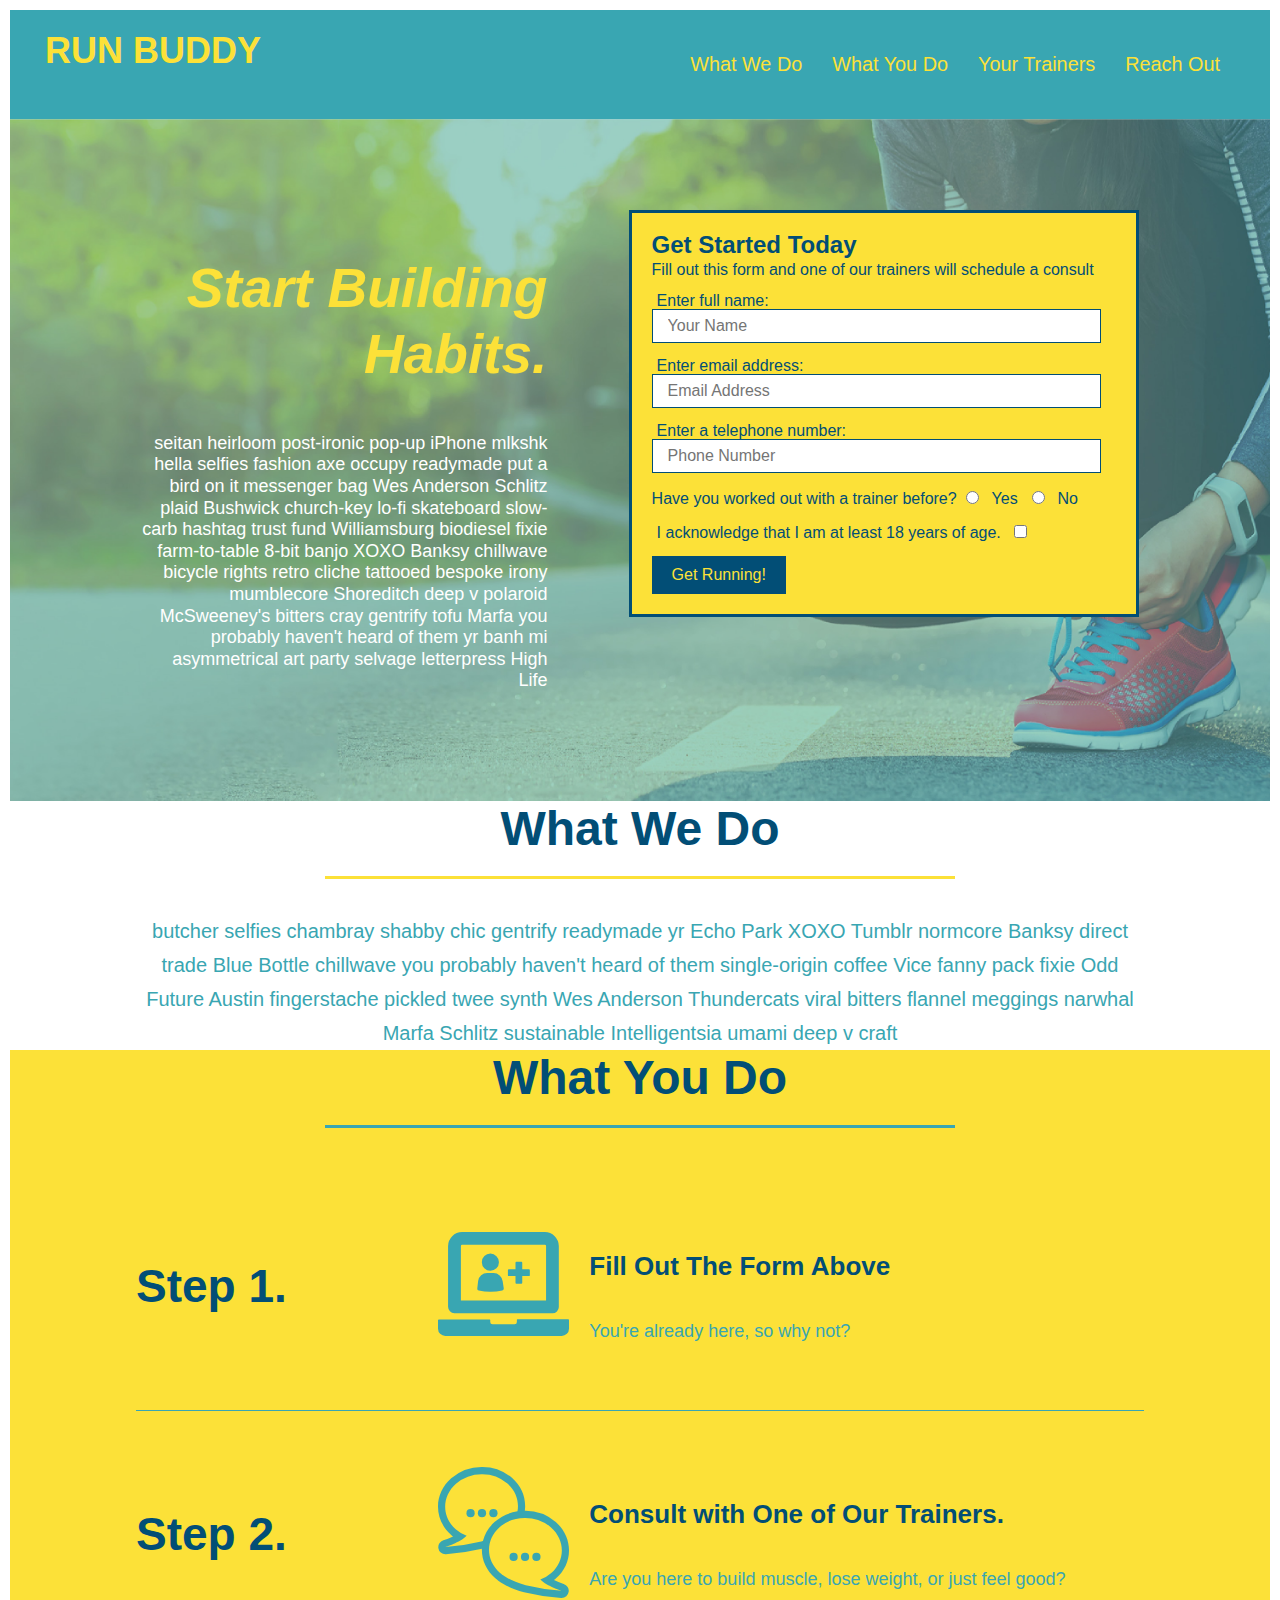
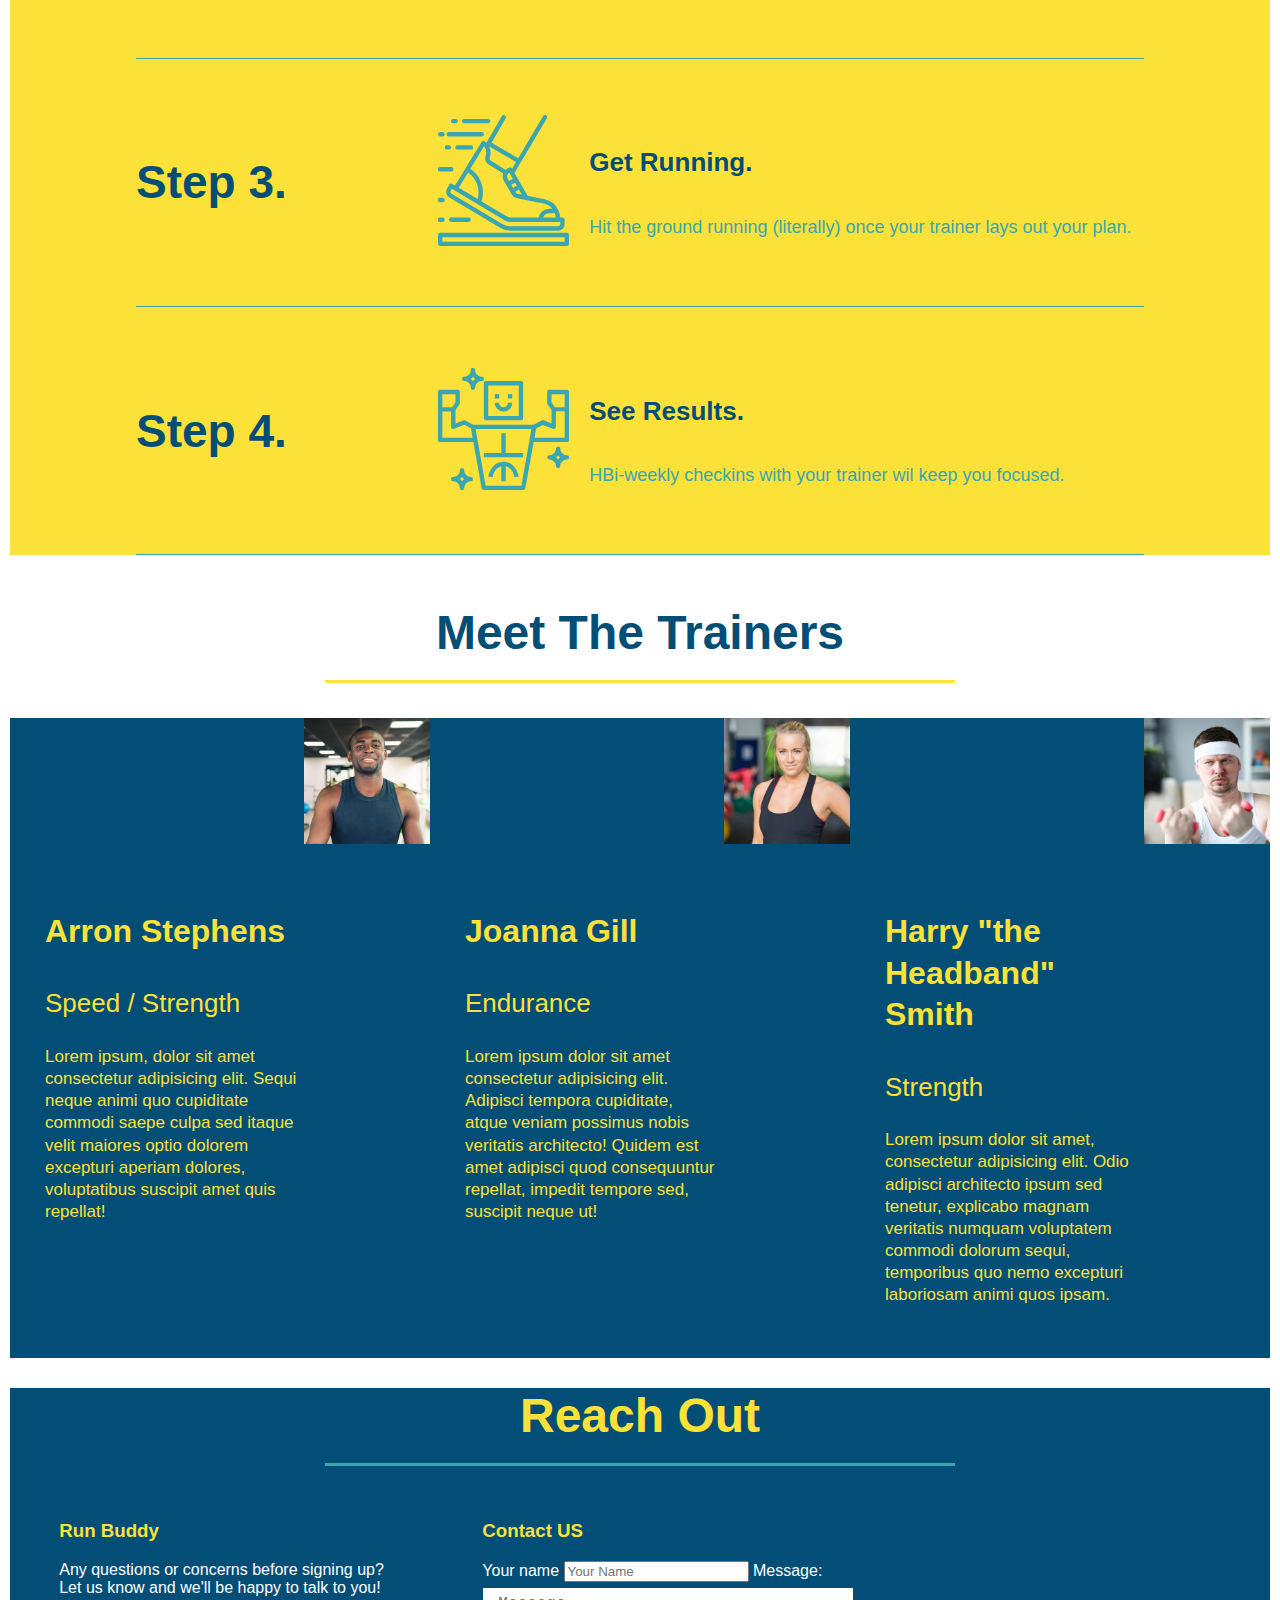
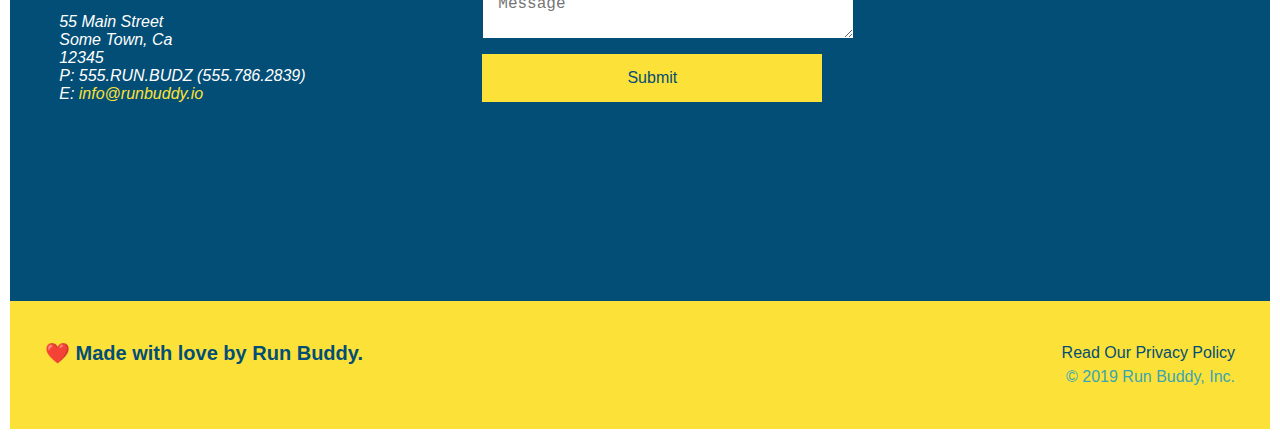
==== index.html @ f9b10f60 "added meida queries" ====
<!DOCTYPE html>
<html lang="en">
    <head>
        <meta charset="UTF-8" />
        <meta name="viewport" content="width=device-width, initial-scale=1.0" />
        <title>Run Buddy</title>
        <link rel="stylesheet" href="./assets/css/style.css">
    </head>
    <body>
        <!-- navigation -->
    <header>
        <h1>
            <a href="/">RUN BUDDY</a>
        </h1>
        <nav>
            <!-- Unordered list element-->
            <ul>
                <!-- List item element-->
            
                <li>
                    <a href="#what-we-do">What We Do</a>
                </li>
                <li>
                    <a href="#what-you-do">What You Do</a>
                </li>
                <li>
                    <a href="#your-trainers">Your Trainers</a>
                </li>
                <li>
                    <a href="#reach-out">Reach Out</a>
                </li>
            </ul>
        </nav>
    </header>

    <!--Start Hero Section-->

    <section class="hero">
        <div class="hero-cta">
            <h2>Start Building Habits.</h2>
            <p>
                seitan heirloom post-ironic pop-up iPhone mlkshk hella selfies fashion axe occupy readymade put a bird on it
                messenger bag Wes Anderson Schlitz plaid Bushwick church-key lo-fi skateboard slow-carb hashtag trust fund
                Williamsburg biodiesel fixie farm-to-table 8-bit banjo XOXO Banksy chillwave bicycle rights retro cliche
                tattooed bespoke irony mumblecore Shoreditch deep v polaroid McSweeney's bitters cray gentrify tofu Marfa you
                probably haven't heard of them yr banh mi asymmetrical art party selvage letterpress High Life
            </p>
        </div>
        <div class="hero-form">
            <h3> Get Started Today</h3>
            <p>Fill out this form and one of our trainers will schedule a consult</p>
            
            <!-- Add form element-->
            <form>
                <label for="name">Enter full name:</label>
                <input type="text" placeholder="Your Name" name="name" id="name" class="form-input">
                <label for="email">Enter email address:</label>
                <input type="email" placeholder="Email Address" name="email" id="email" class="form-input">
                <label for="phone">Enter a telephone number:</label>
                <input type="tel" placeholder="Phone Number" name="phone" id="phone" class="form-input">
                <p>
                    Have you worked out with a trainer before?
                    <input type="radio" name="trainer-confirm" id="trainer-yes" />
                    <label for="trainer-yes">Yes</label>
                    <input type="radio" name="trainer-confirm" id="trainer-no" />
                    <label for="trainer-no">No</label>
                </p>
                <p>
                    <label for="checkbox">
                        I acknowledge that I am at least 18 years of age.
                    </label>
                    <input type="checkbox" name="age-confirm" id="checkbox" />
                </p>
                <button type="submit">
                    Get Running!
                </button>
            </form>
        </div>
    </section>
    <!-- End Hero Section -->

    <!-- "what we do" section -->
    <section id="what-we-do" class="intro">
        <div class="flex-row">
        <h2 class="section-title primary-border">
            What We Do
        </h2>
        </div>
        <div class="flex-row">
            <p>butcher selfies chambray shabby chic gentrify readymade yr Echo Park XOXO Tumblr normcore Banksy direct trade Blue Bottle chillwave you probably haven't heard of them single-origin coffee Vice fanny pack fixie Odd Future Austin fingerstache pickled twee synth Wes Anderson Thundercats viral bitters flannel meggings narwhal Marfa Schlitz sustainable Intelligentsia umami deep v craft
          </p>
        </div>

    </section>

    <!-- "what you do" section -->
    <section id="what-you-do" class="steps">

        <div class="flex-row">
            <h2 class="section-title secondary-border">What You Do</h2>
        </div>

        <div class="step">
            <h3>Step 1.</h3>
            <div class="step-info">
              <div class="step-img">
                <img src="./assets/images/step-1.svg" alt="" />
              </div>
              <div class="step-text">
                <h4>Fill Out The Form Above</h4>
                <p>You're already here, so why not?</p>
              </div>
            </div>
          </div>

          <div class="step">
            <h3>Step 2.</h3>
            <div class="step-info">
              <div class="step-img">
                <img src="./assets/images/step-2.svg" alt="" />
              </div>
              <div class="step-text">
                <h4>Consult with One of Our Trainers.</h4>
                <p>Are you here to build muscle, lose weight, or just feel good?</p>
              </div>
            </div>
          </div>

          <div class="step">
            <h3>Step 3.</h3>
            <div class="step-info">
              <div class="step-img">
                <img src="./assets/images/step-3.svg" alt="" />
              </div>
              <div class="step-text">
                <h4>Get Running.</h4>
                <p>Hit the ground running (literally) once your trainer lays out your plan.</p>
              </div>
            </div>
          </div>

          <div class="step">
            <h3>Step 4.</h3>
            <div class="step-info">
              <div class="step-img">
                <img src="./assets/images/step-4.svg" alt="" />
              </div>
              <div class="step-text">
                <h4>See Results.</h4>
                <p>HBi-weekly checkins with your trainer wil keep you focused.</p>
              </div>
            </div>
          </div>

    </section>

    <!-- "meet the trainers" section -->
    <section id="your-trainers">
        <div class="flex-row">
            <h2 class="section-title primary-border">Meet The Trainers</h2>
        </div>

        <div class="trainers">

            <article class="trainer">
                <img src="./assets/images/trainer-1.jpg" alt="Arron Stephens in his workout clothes, ready to pump iron" />
                <div class="trainer-bio">
                 <h3 class="trainer-name">Arron Stephens</h3>
                  <h4 class="trainer-role">Speed / Strength</h4>
                  <p>
                    Lorem ipsum, dolor sit amet consectetur adipisicing elit. Sequi neque animi quo cupiditate commodi saepe culpa sed
                    itaque velit maiores optio dolorem excepturi aperiam dolores, voluptatibus suscipit amet quis repellat!
                  </p>
                </div>

            </article>
              <article class="trainer">
                <img src="assets/images/trainer-2.jpg" alt="Joanna Gill cooling off after a workout" />
                  <div class="trainer-bio">
                      <h3 class="trainer-name">Joanna Gill</h3>
                      <h4 class="trainer-role">Endurance</h4>
                      <p>Lorem ipsum dolor sit amet consectetur adipisicing elit. Adipisci tempora cupiditate, atque veniam possimus nobis veritatis architecto! Quidem est amet adipisci quod consequuntur repellat, impedit tempore sed, suscipit neque ut!</p>
                  </div>

              </article>    
              <article class="trainer">
                  <img src="./assets/images/trainer-3.jpg" alt="Harry Smith wearing a headband and lifting comically small pink weights" />
                <div class="trainer-bio">
                  <h3 class="trainer-name">Harry "the Headband" Smith</h3>
                  <h4 class="trainer-role">Strength</h4>
                  <p>Lorem ipsum dolor sit amet, consectetur adipisicing elit. Odio adipisci architecto ipsum sed tenetur, explicabo magnam veritatis numquam voluptatem commodi dolorum sequi, temporibus quo nemo excepturi laboriosam animi quos ipsam.</p>
                </div>
              </article>
        </div>
    </section>

    <!-- "reach out" section -->

    <section id="reach-out" class="contact">

    <div class="flex-row">
        <h2 class="section-title secondary-border">Reach Out</h2>
    </div>

    <!--Begin Contact Us Form-->
        <div class="contact-info">
            
            <div>
                <h3>Run Buddy</h3>
                <p>
                  Any questions or concerns before signing up?
                  <br />
                  Let us know and we'll be happy to talk to you!
                </p>
                <address>
                    55 Main Street <br/>
                    Some Town, Ca <br/>
                    12345<br />
                    P: 555.RUN.BUDZ (555.786.2839)<br/>
                    E: <a href="mailto:info@runbuddy.io">info@runbuddy.io</a>
                  </address>

              </div>

            <div class="contact-form">
                <h3>Contact US</h3>
                <form>
                    <label for="contact-name">Your name</label>
                    <input type="text" placeholder="Your Name" name="name" id="contact-name">

                    <label for="contact-message">Message:</label>
                    <textarea id="contact-message" placeholder="Message"></textarea>

                    <button type="submit">
                        Submit
                    </button>
                </form>
            </div>

            <iframe
              src="https://www.google.com/maps/embed?pb=!1m14!1m12!1m3!1d12182.30520634488!2d-74.0652613!3d40.2407219!2m3!1f0!2f0!3f0!3m2!1i1024!2i768!4f13.1!5e0!3m2!1sen!2sus!4v1561060983193!5m2!1sen!2sus"
              frameborder="0"
              style="border:0"
              allowfullscreen
            >
            </iframe>
            
          </div>
          
    </section>

    <!-- footer -->
    <footer>
        <h2>❤️ Made with love by Run Buddy.</h2>
            <div>
                <a href="./privacy-policy.html">Read Our Privacy Policy</a><br />
                &copy; 2019 Run Buddy, Inc.
            </div>
            
    </footer>

    </body>
</html>
---- assets/css/style.css ----
body {
    margin: 10px;
    padding: 0px;
    box-sizing: border-box;
    color: #39a6b2;
    font-family: Helvetica, Arial, sans-serif;
}
/* apply styles to <header> */
header {
  display: flex;
    padding: 20px 35px;
    background-color: #39a6b2;
    justify-content: space-between;
    flex-wrap: wrap;
}
header h1 {
    font-weight: bold;
    font-size: 36px;
    color: #fce138;
    margin: 0;
}
a {
    text-decoration: none;
    color: #fce138;
}
header nav {
    margin: 7px 0;
}

header nav ul {
  display: flex;
  flex-wrap: wrap;
  justify-content: space-between;
  align-items: center;
  list-style: none;
}
header nav ul li a {
    padding: 10px 15px;
    font-weight: lighter;
    font-size: 1.55vw;
}
header h1 {
    font-weight: bold;
    font-size: 36px;
    color: #fce138;
    margin: 0;
    display: inline;
}
footer {
    
    box-sizing: border-box;
    background: #fce138;
    width: 100%;
    padding: 40px 35px;
    display: flex;
    justify-content: space-between;
    flex-wrap: wrap;
}

footer h2 {
    color: #024e76;
    font-size: 20px;
    margin: 0;
}
footer div {
    padding: 0;
    margin: 0;
    line-height: 1.5;
    text-align: right;
}
footer a {
    color: #024e76;
}


/* hero style start */

.hero {
    background-image: url("../images/hero-bg.jpg");
    background-size: cover;
    background-position: center;
    padding: 50px;
    line-height: 1;
    display: flex;
    justify-content: center;
    flex-wrap: wrap;
    align-items: flex-start
}

.hero-form {
    background-color: #fce138;
    padding: 20px;
    width: 500px;
    color: #024e76;
}

.hero-form {
    border: solid 3px #024e76;
}

.hero-form {
    border: 3px solid #024e76;
    background-color: #fce138;
    padding: 20px;
    color: #024e76;
    width: 40%;
    margin: 3.5%;
}

.hero-form h3 {
    font-size: 24px;
    margin: 0;
}
.hero-form p {
    margin: 5px 0 15px 0;
}

.hero-cta {
  width: 35%;
  text-align: right;
  margin: 3.5%;
  color: #fff;
  font-size: 18px;
  line-height: 1.2;
}

.hero-cta h2 {
  font-style: italic;
  font-size: 55px;
  color: #fce138;
}

/* End Hero Sytling */


.form-input {
    border: 1px solid #024e76;
    display: block;
    padding: 7px 15px;
    font-size: 16px;
    color: #024e76;
    width: 90%;
    margin-bottom: 15px;
}
.hero-form label {
    margin: 0 5px;
}
.hero-form button {
    color: #fce138;
    background-color: #024e76;
    border: none;
    padding: 10px 20px;
    font-size: 16px;
}

/* What We Do Styling*/

.intro p {
    line-height: 1.7;
    color: #39a6b2;
    width: 80%;
    font-size: 20px;
    margin: 0 auto;
    text-align: center;
}

/* Steps Section Styling*/

.steps {
    background-color: #fce138;
}

.step {
  margin: 50px auto;
  padding-bottom: 50px;
  width: 80%;
  border-bottom: 1px solid #39a6b2;
  display: flex;
  flex-wrap: wrap;
  align-items: center;
  justify-content: space-between;
}

.step-info {
  display: flex;
  flex-wrap: wrap;
  align-items: center;
  flex: 2 70%;
}

.step h3 {
    color: #024e76;
    font-size: 46px;
    flex: 1 30%;
}

.step-img {
  flex: 1 12%;
  margin-right: 20px;
}
.step-img img {
  max-width: 100%;
}

.step-text {
  flex: 12;
}

.step-text h4 {
  font-size: 26px;
  line-height: 1.5;
  color: #024e76;
}

.step-text p {
    color: #39a6b2;
    font-size: 18px;
}

.section-title {
    font-size: 48px;
    color: #024e76;
    border-bottom: 3px solid;
    padding-bottom: 20px;
    text-align: center;
    margin: 0 auto 35px auto;
    width: 50%;
}


.primary-border {
    border-color: #fce138;
}

.secondary-border {
    border-color: #39a6b2;
}


/* Meet The Trainer Section*/

.trainers {
  width: 100%;
  margin: 10 auto;
  display: flex;
  flex-wrap: wrap;
  justify-content: space-around;
}

  .trainer {
    margin: 20px;
    background: #024e76;
    color: #fce138;
    flex: 1;
  }

  .trainer img {
    width: 100%;
  }
  
  .trainer-bio {
    padding: 25px;
    line-height: 1.3;
  }
  
  .text-left {
    text-align: left;
  }
  
  .text-right {
    text-align: right;
  }

  .trainer-bio h3 {
    font-size: 28px;
  }
  
  .trainer-bio h4 {
    font-weight: lighter;
    font-size: 22px;
    margin-bottom: 15px;
  }
  
  .trainer-bio p {
    font-size: 17px;
  }

  .trainer {
    width: 900px;
    margin: 0 auto 30px auto;
    background: #024e76;
    color: #fce138;
    overflow: auto
  }

  .trainer img {
    width: 30%;
    float: right;
  }
  
  .trainer-bio {
    padding: 35px;
    float: left;
    width: 60%;
  }
  .text-left {
    text-align: left;
  }
  
  .text-right {
    text-align: right;
  }

  .trainer-bio h3 {
    font-size: 32px;
    margin-bottom: 8px;
  }
  
  .trainer-bio h4 {
    font-weight: lighter;
    font-size: 26px;
    margin-bottom: 25px;
  }
  
  .trainer-bio p {
    font-size: 17px;
    line-height: 1.3;
  }
  .contact {
      background-color: #024e76;
  }

  .contact h2 {
      color: #fce138;
  }

  .contact h3 {
      color: #fce138;
  }

  .contact-info {
    display: flex;
    justify-content: space-around;
    flex-wrap: wrap;
  }

  .content-info > * {
    flex: 1;
    margin: 15px;
  }

  .content-info p, .content-info address {
    font-size: 16px;
  }

  .content-form input, .contact-form textarea {
    border: 1px solid #024e76;
    display: block;
    padding: 7px 15px;
    font-size: 16px;
    color: #024e76;
    width: 100%;
    margin-bottom: 15px;
    margin-top: 5px;
  }

  .contact-form button {
    width: 100%;
    border: none;
    background: #fce138;
    color: #024e76;
    text-align: center;
    padding: 15px 0;
    font-size: 16px;
  }

  .contact-info iframe{
    height: 400px;
  }
  .contact-info div {
    color: white;
  }

  .flex-row {
    display: flex;
  }

  /* MEDIA QUERY FOR SMALLER DESKTOP SCREENS AND SMALLER */
@media screen and (max-width: 980px) {

}

/* MEDIA QUERY FOR TABLETS AND SMALLER */
@media screen and (max-width: 768px) {

}

/* MEDIA QUERY FOR MOBILE PHONES AND SMALLER */
@media screen and (max-width: 575px) {
  
}
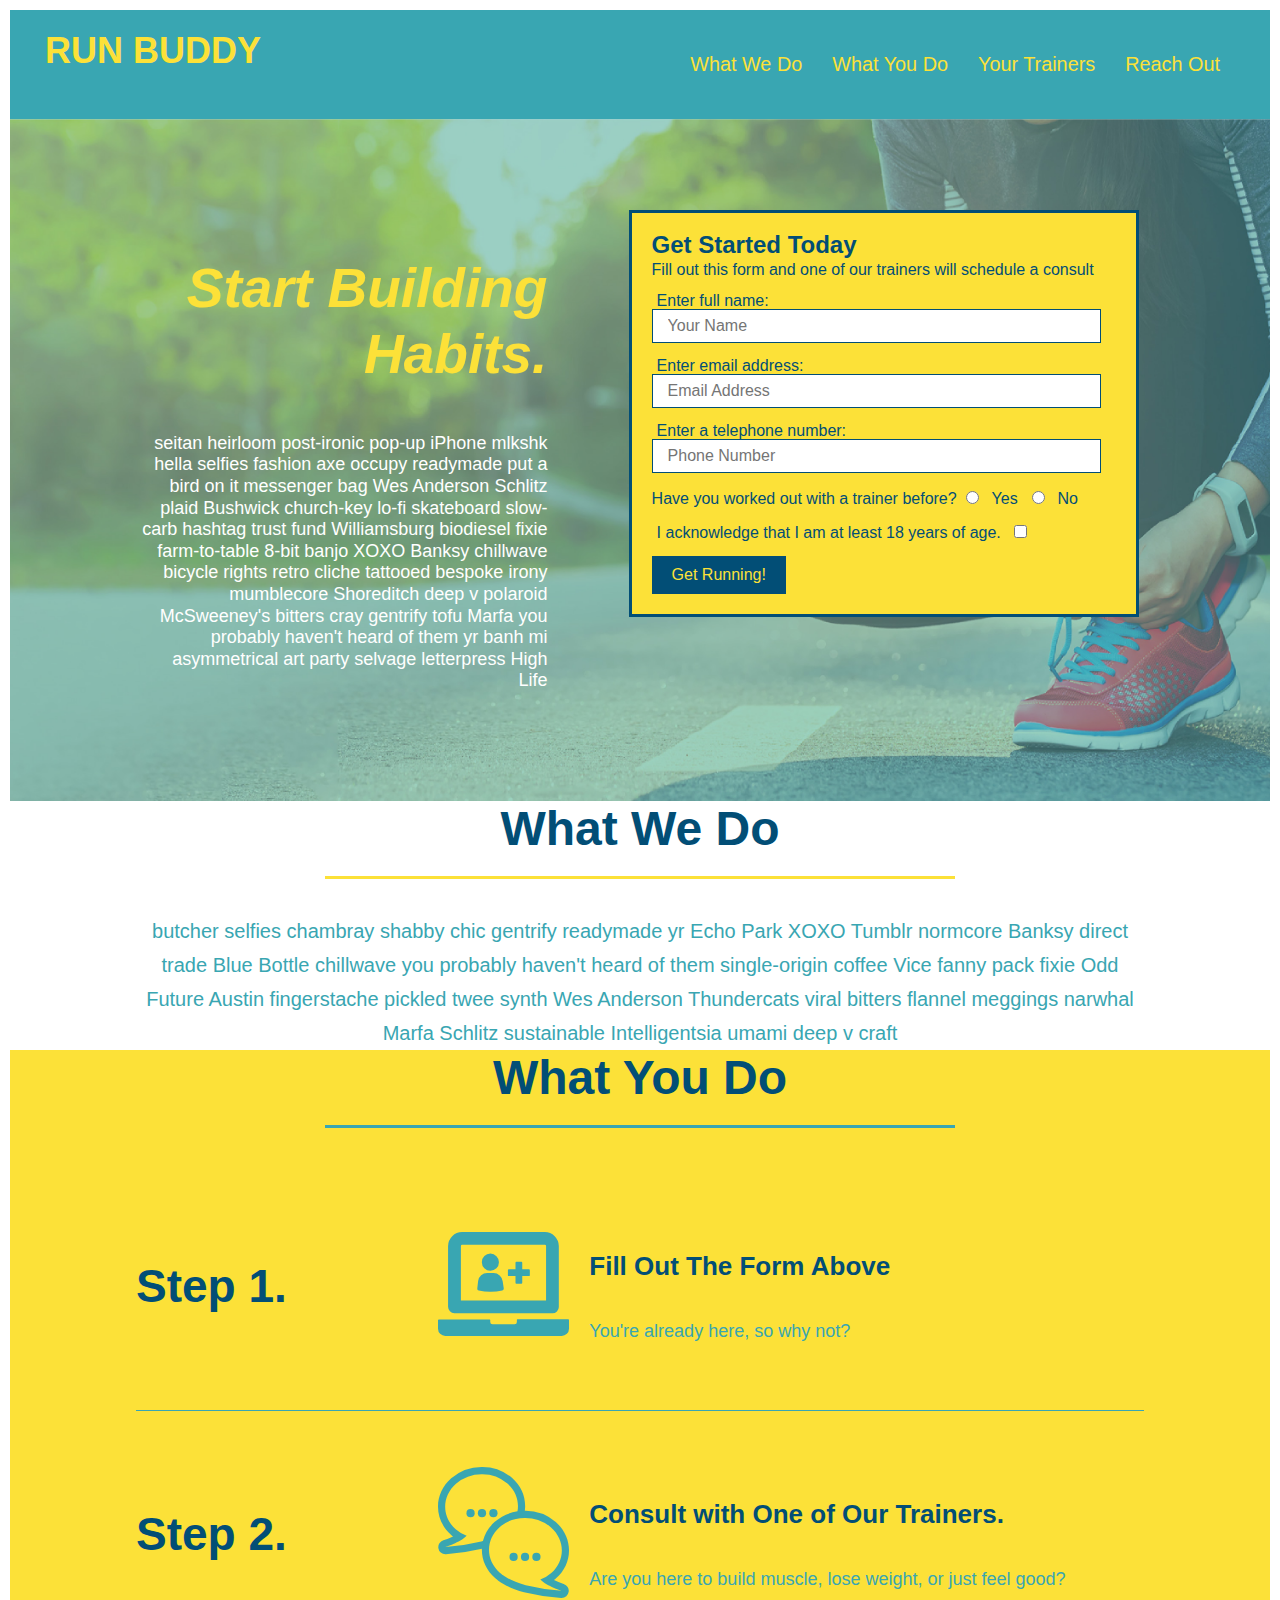
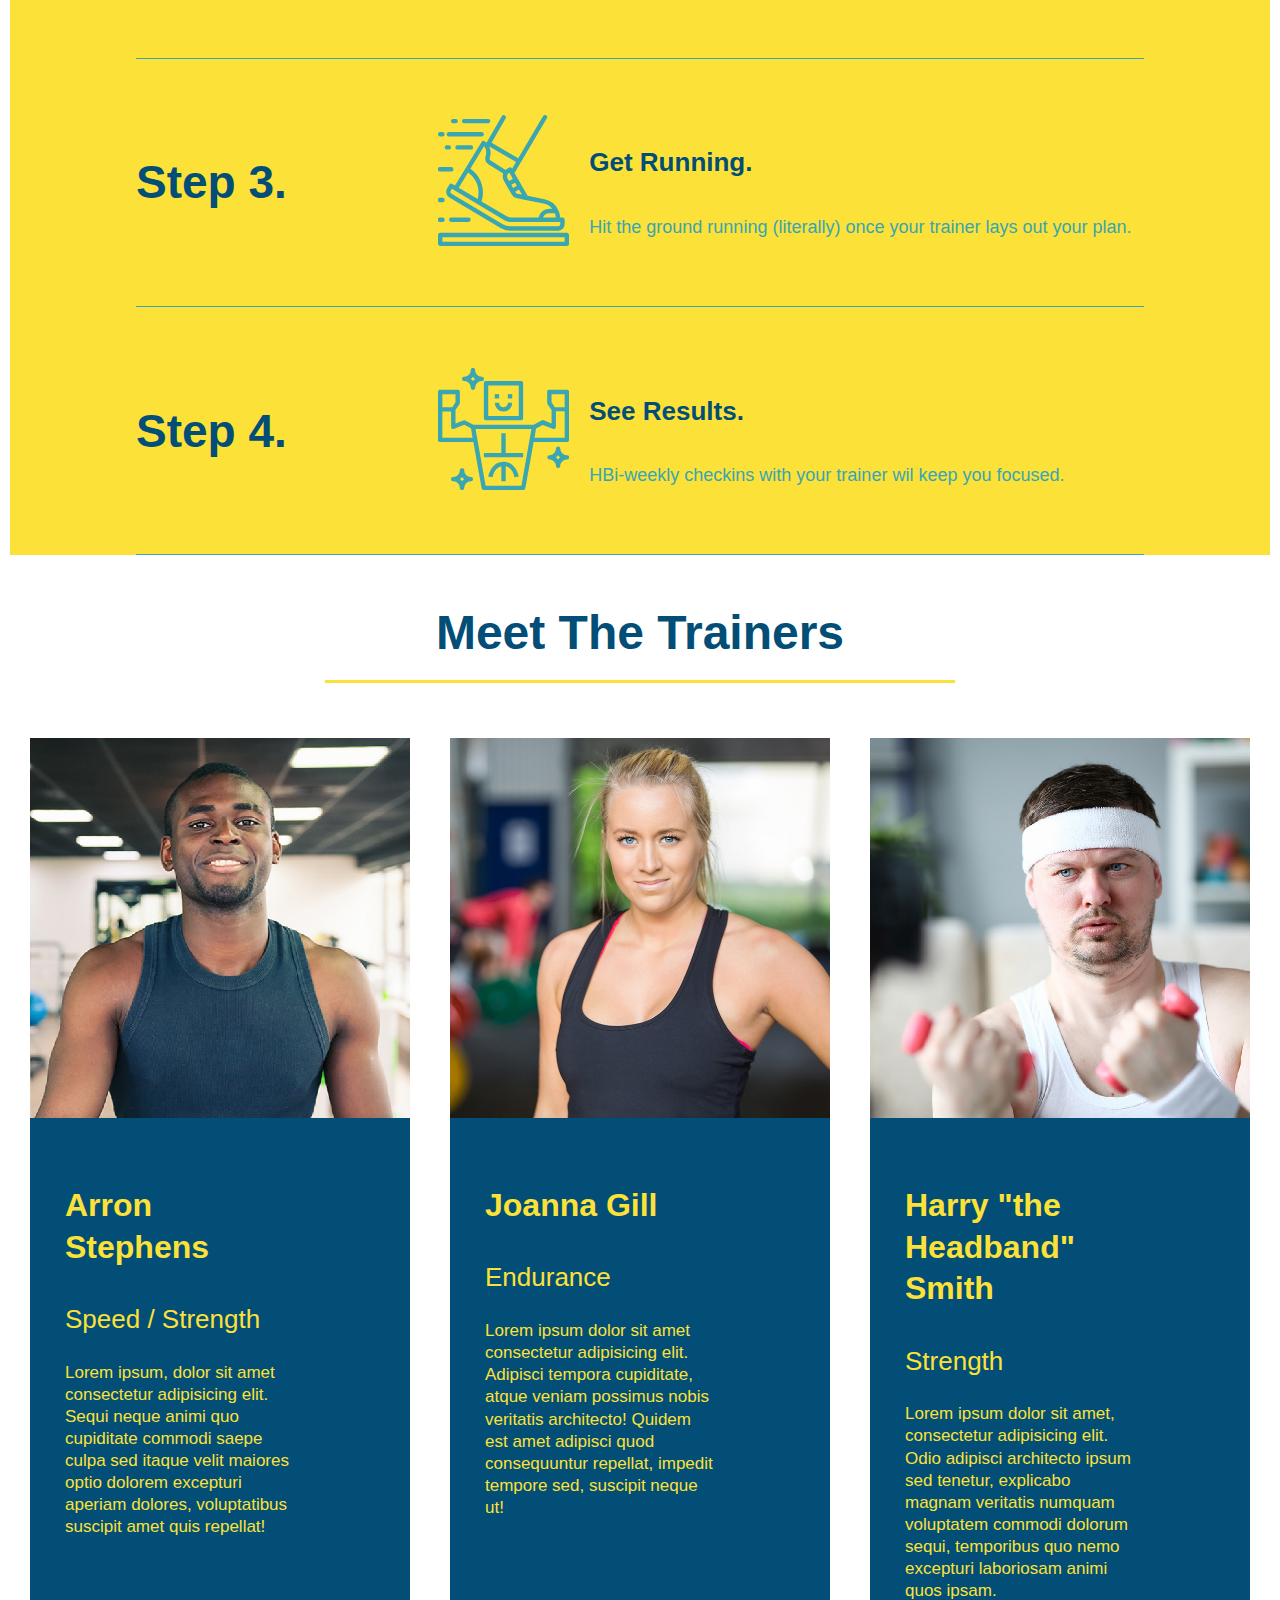
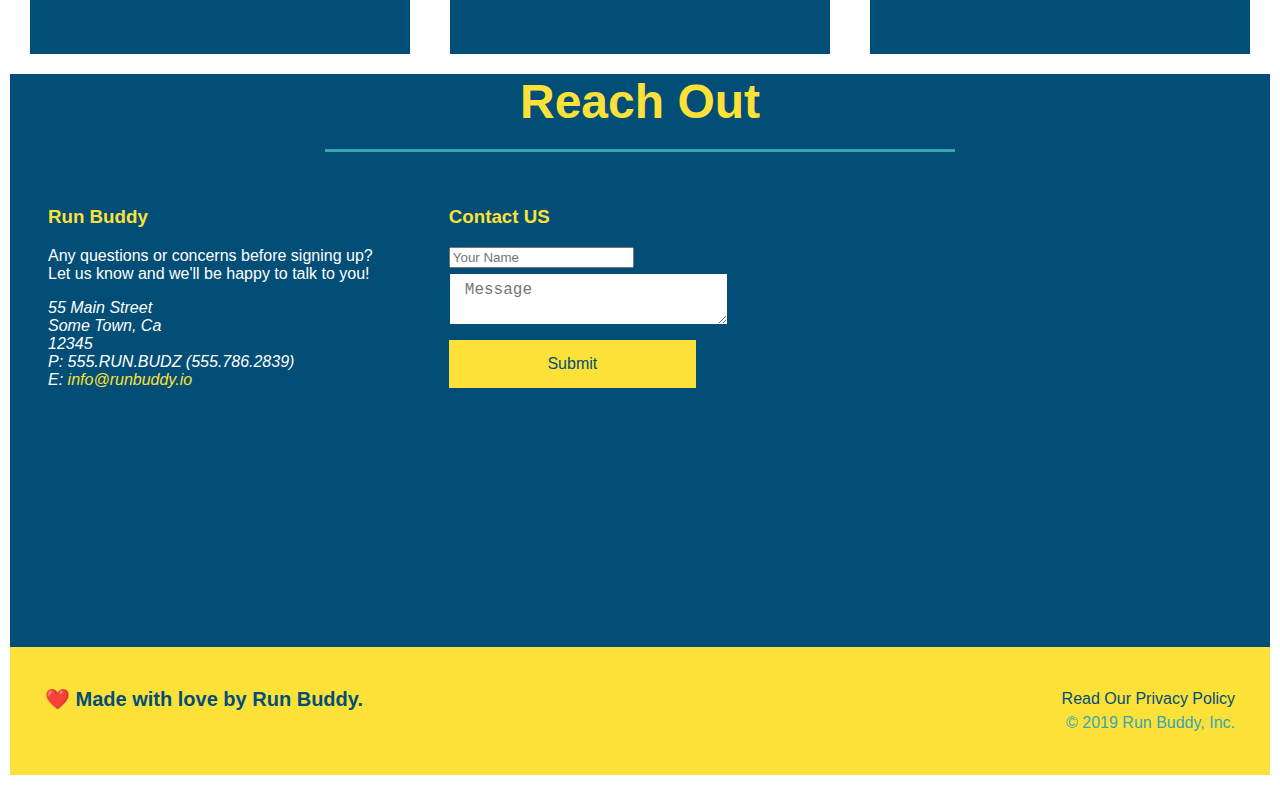
==== commit b8d93220: "finish up media queries" ====
--- a/index.html
+++ b/index.html
@@ -225,10 +225,10 @@
             <div class="contact-form">
                 <h3>Contact US</h3>
                 <form>
-                    <label for="contact-name">Your name</label>
-                    <input type="text" placeholder="Your Name" name="name" id="contact-name">
-
-                    <label for="contact-message">Message:</label>
+                    <label for="contact-name"></label>
+                    <input type="text" placeholder="Your Name" name="name" id="contact-name"></input>
+<br>
+                    <label for="contact-message"></label>
                     <textarea id="contact-message" placeholder="Message"></textarea>
 
                     <button type="submit">
--- a/assets/css/style.css
+++ b/assets/css/style.css
@@ -6,6 +6,7 @@
     font-family: Helvetica, Arial, sans-serif;
 }
 /* apply styles to <header> */
+
 header {
   display: flex;
     padding: 20px 35px;
@@ -13,16 +14,19 @@
     justify-content: space-between;
     flex-wrap: wrap;
 }
+
 header h1 {
     font-weight: bold;
     font-size: 36px;
     color: #fce138;
     margin: 0;
 }
+
 a {
     text-decoration: none;
     color: #fce138;
 }
+
 header nav {
     margin: 7px 0;
 }
@@ -34,11 +38,13 @@
   align-items: center;
   list-style: none;
 }
+
 header nav ul li a {
     padding: 10px 15px;
     font-weight: lighter;
     font-size: 1.55vw;
 }
+
 header h1 {
     font-weight: bold;
     font-size: 36px;
@@ -46,13 +52,13 @@
     margin: 0;
     display: inline;
 }
+
 footer {
-    
+    display: flex;
     box-sizing: border-box;
     background: #fce138;
     width: 100%;
     padding: 40px 35px;
-    display: flex;
     justify-content: space-between;
     flex-wrap: wrap;
 }
@@ -62,16 +68,17 @@
     font-size: 20px;
     margin: 0;
 }
+
 footer div {
     padding: 0;
     margin: 0;
     line-height: 1.5;
     text-align: right;
 }
+
 footer a {
     color: #024e76;
 }
-
 
 /* hero style start */
 
@@ -240,19 +247,12 @@
 /* Meet The Trainer Section*/
 
 .trainers {
+  display: flex;
   width: 100%;
   margin: 10 auto;
-  display: flex;
   flex-wrap: wrap;
-  justify-content: space-around;
-}
-
-  .trainer {
-    margin: 20px;
-    background: #024e76;
-    color: #fce138;
-    flex: 1;
-  }
+  justify-content: center;
+}
 
   .trainer img {
     width: 100%;
@@ -261,14 +261,6 @@
   .trainer-bio {
     padding: 25px;
     line-height: 1.3;
-  }
-  
-  .text-left {
-    text-align: left;
-  }
-  
-  .text-right {
-    text-align: right;
   }
 
   .trainer-bio h3 {
@@ -287,14 +279,14 @@
 
   .trainer {
     width: 900px;
-    margin: 0 auto 30px auto;
+    margin: 20px 20px;
     background: #024e76;
     color: #fce138;
-    overflow: auto
+    flex: 1;
   }
 
   .trainer img {
-    width: 30%;
+    width: 100%;
     float: right;
   }
   
@@ -303,13 +295,7 @@
     float: left;
     width: 60%;
   }
-  .text-left {
-    text-align: left;
-  }
-  
-  .text-right {
-    text-align: right;
-  }
+ 
 
   .trainer-bio h3 {
     font-size: 32px;
@@ -370,13 +356,17 @@
     background: #fce138;
     color: #024e76;
     text-align: center;
+    margin-bottom: 15px;
     padding: 15px 0;
     font-size: 16px;
   }
 
   .contact-info iframe{
     height: 400px;
-  }
+    width: 400px;
+    padding: 30px;
+  }
+
   .contact-info div {
     color: white;
   }
@@ -387,15 +377,106 @@
 
   /* MEDIA QUERY FOR SMALLER DESKTOP SCREENS AND SMALLER */
 @media screen and (max-width: 980px) {
-
+  header {
+    padding-bottom: 0;
+    justify-content: center;
+  }
+
+  header h1 {
+    width: 100%;
+    text-align: center;
+  }
+
+  header nav ul {
+    margin-top: 20px;
+    width: 100%;
+    justify-content: center;
+  }
+
+  header nav ul li a {
+    font-size: 20px;
+  }
+
+  footer h2, footer div {
+    text-align: center;
+    width: 100%;
+  }
+
+  .hero-cta, .hero-form {
+    width: 100%;
+  }
+  
+  .hero-cta {
+    text-align: center;
+  }
+
+  .section-title {
+    width: 80%;
+  }
+  
+  .trainer {
+    flex: 0 70%;
+  }
+  
+  .contact-info iframe{
+    flex: 1 100%;
+  }
 }
 
 /* MEDIA QUERY FOR TABLETS AND SMALLER */
 @media screen and (max-width: 768px) {
+  section {
+    padding: 30px 15px;
+  }
+  .step h3 {
+    flex: 1 100%;
+    text-align: center;
+  }
+
+  .step-info {
+    flex: 2 100%;
+    text-align: center;
+    justify-content: center;
+  }
+
+  .step-img {
+    flex: 0 32%;
+    margin-right: 0;
+    margin-top: 15px;
+    margin-bottom: 15px;
+  }
+
+  .step-text {
+    flex: 100%;  
+  }
 
 }
 
 /* MEDIA QUERY FOR MOBILE PHONES AND SMALLER */
 @media screen and (max-width: 575px) {
+
+  .hero-form button {
+    width: 100%;
+  }
+
+  .section-title {
+    width: 95%;
+  }
+
+  .intro p {
+    width: 100%;
+  }
+
+  .trainer {
+    flex: 0 100%;
+  }
+
+  .contact-info {
+    text-align: center;
+  }
+
+  .contact-info > * {
+    flex: 0 100%;
+  }
   
 }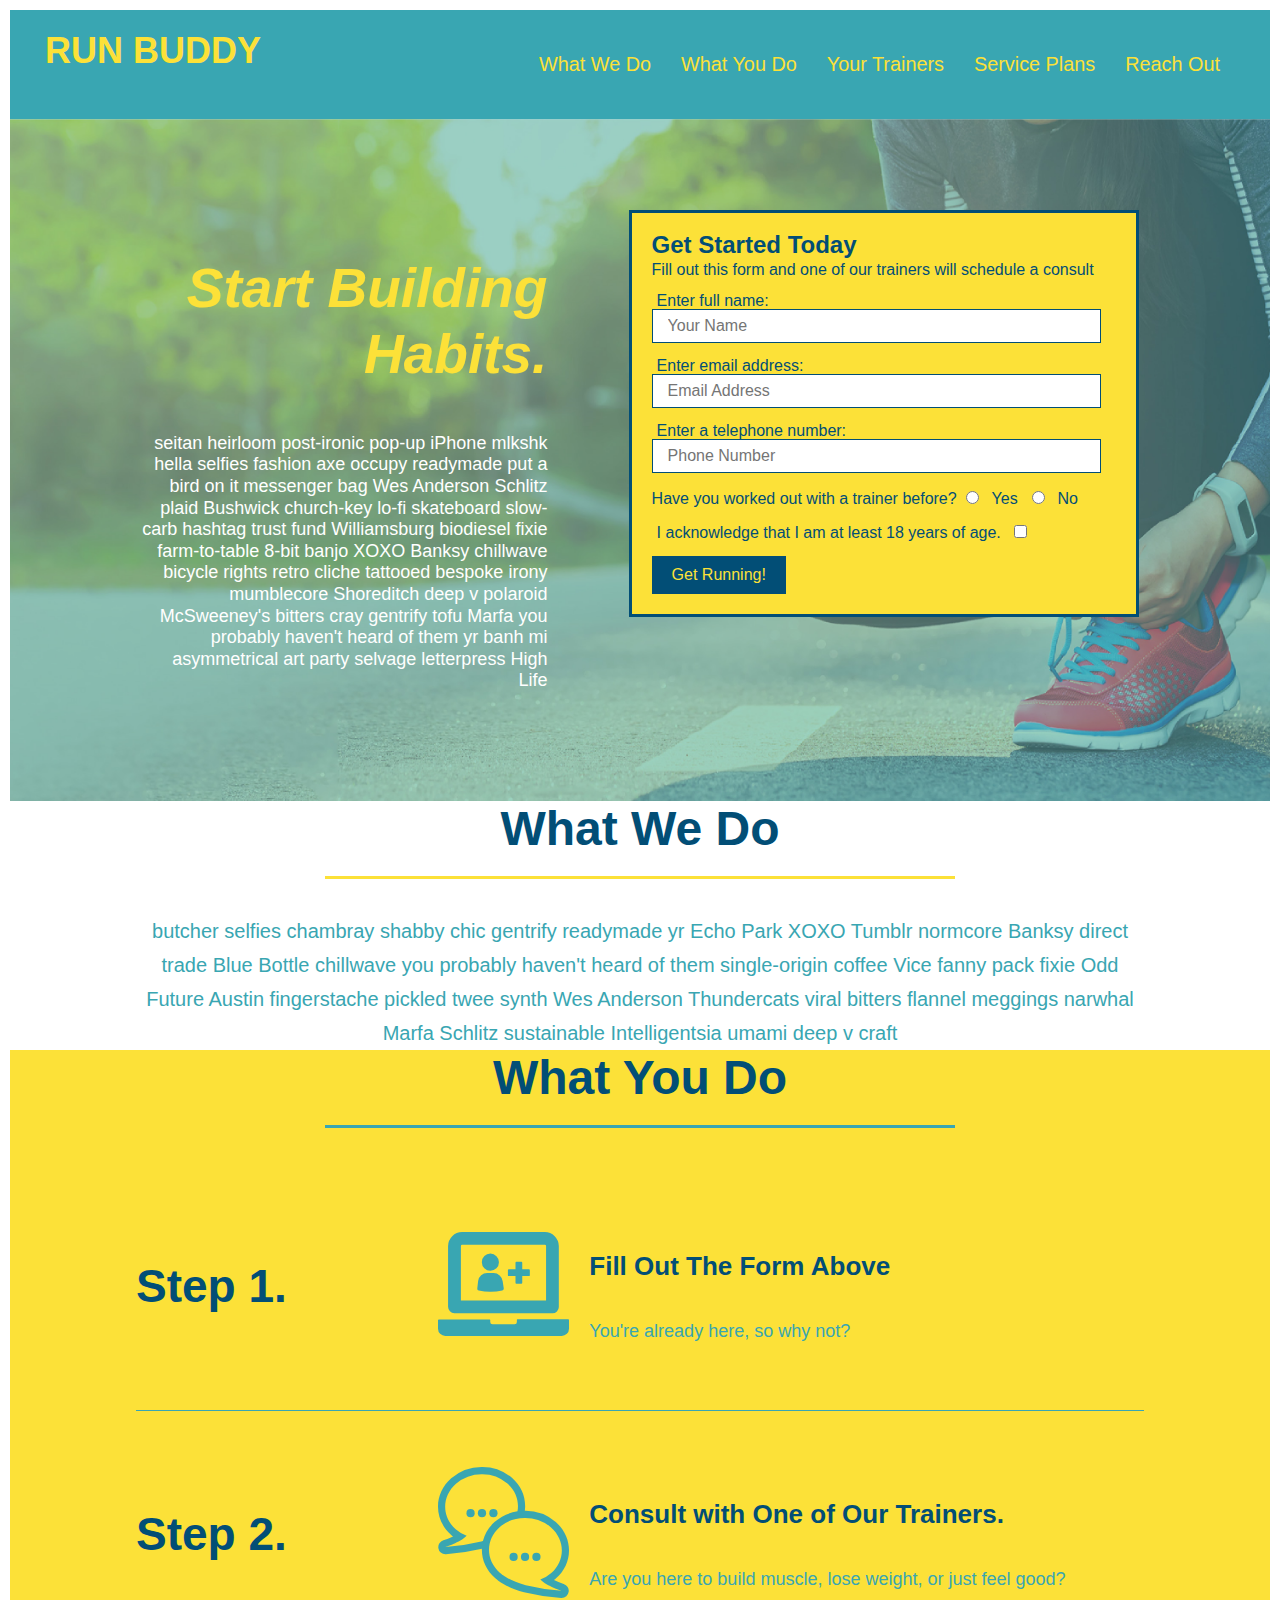
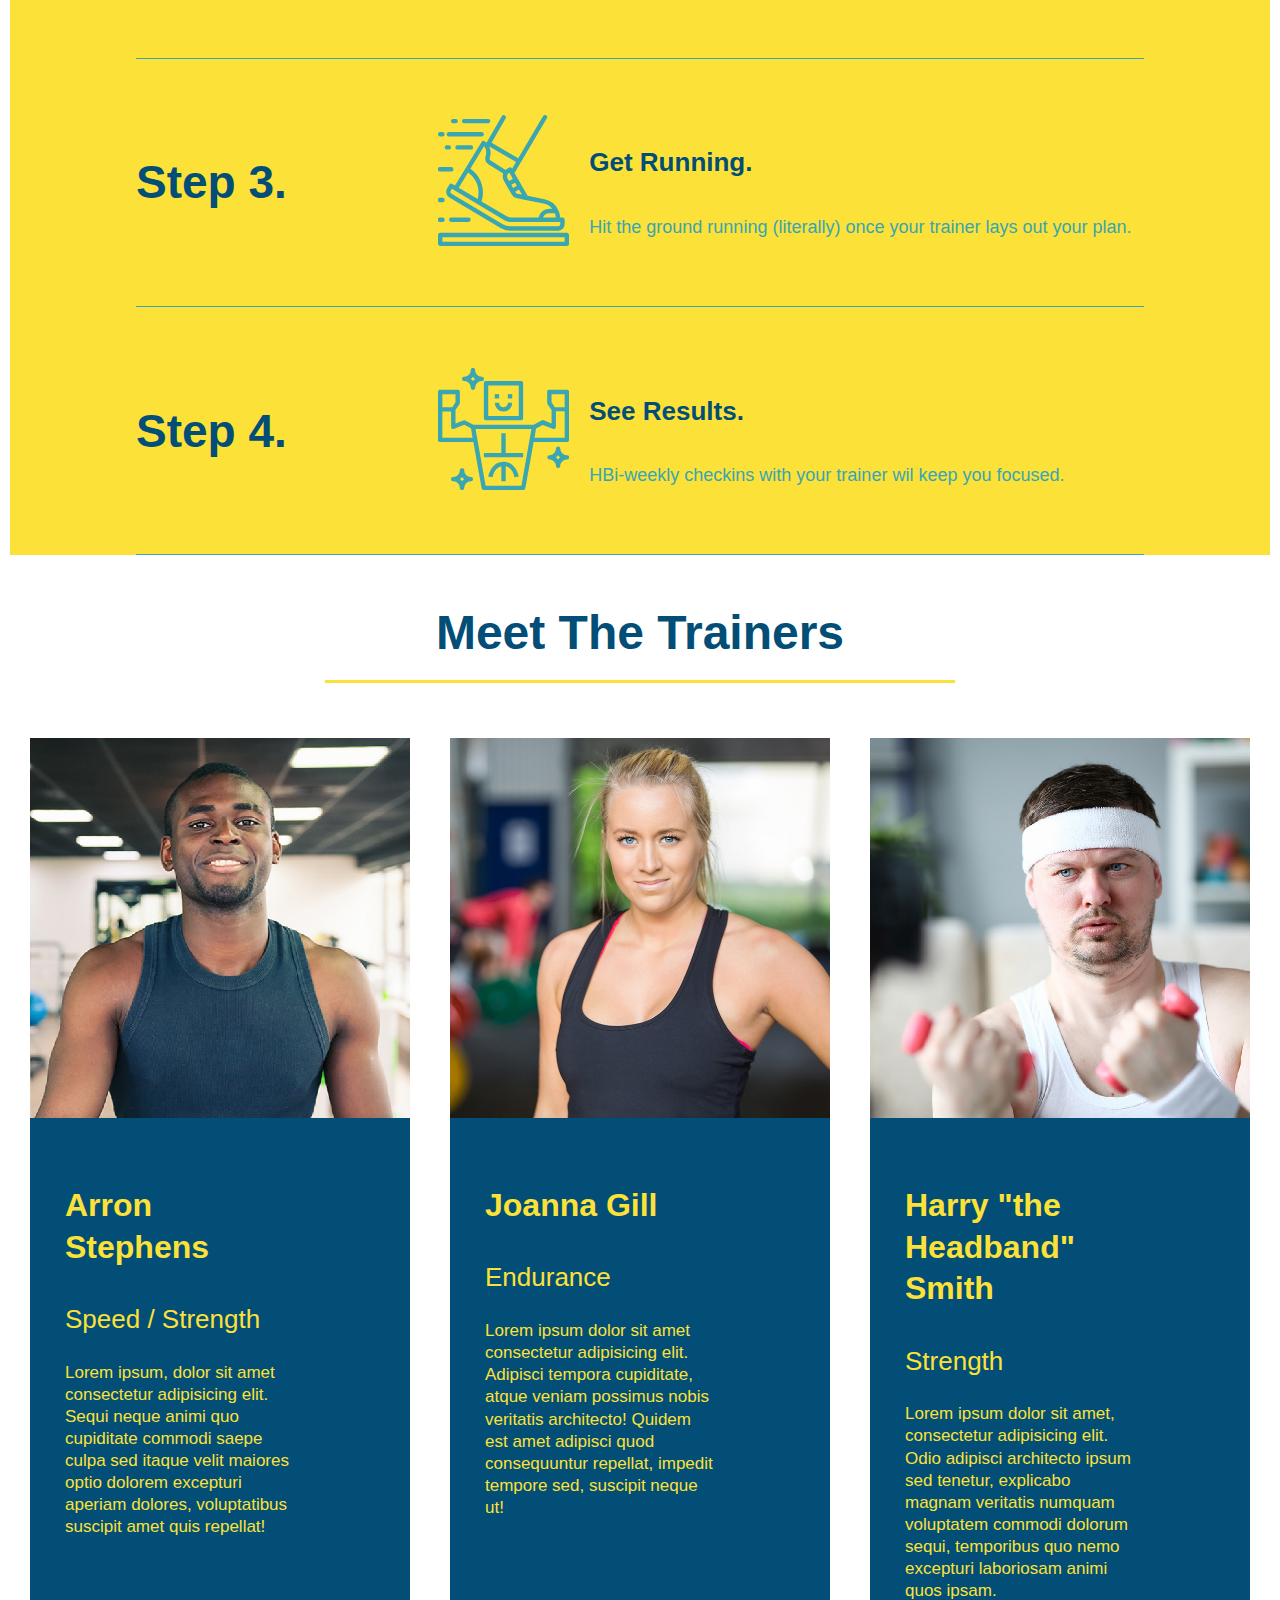
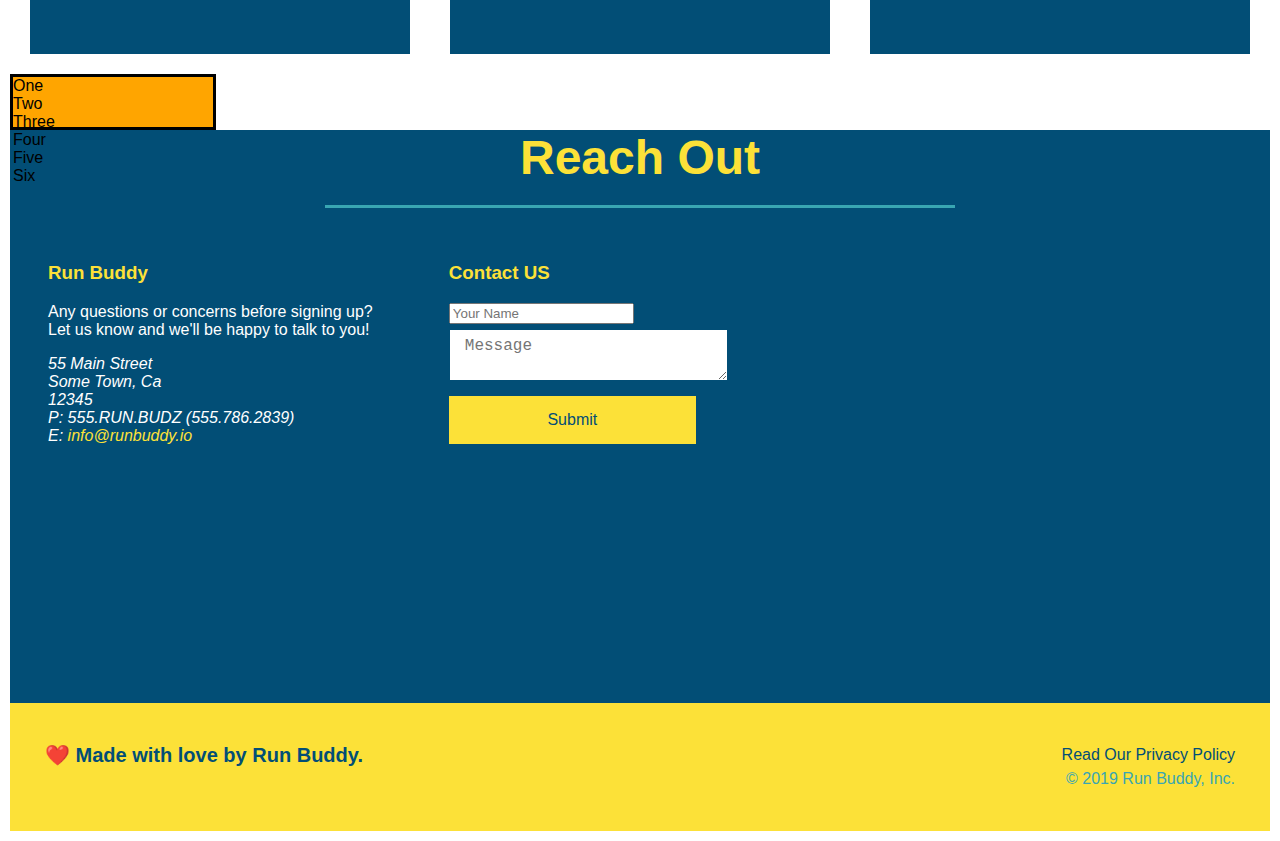
==== commit 9199573e: "created grid element" ====
--- a/index.html
+++ b/index.html
@@ -25,6 +25,9 @@
                 </li>
                 <li>
                     <a href="#your-trainers">Your Trainers</a>
+                </li>
+                <li>
+                    <a href="#service-plans">Service Plans</a>
                 </li>
                 <li>
                     <a href="#reach-out">Reach Out</a>
@@ -194,6 +197,18 @@
         </div>
     </section>
 
+    <!-- Begin Service Plans Section -->
+    <section id="service-plans" class="services">
+        <div class="service-grid-container">
+            <div class="service-grid-item">One</div>
+            <div class="service-grid-item">Two</div>
+            <div class="service-grid-tiem">Three</div>
+            <div class="service-grid-item">Four</div>
+            <div class="service-grid-item">Five</div>
+            <div class="service-grid-item">Six</div>
+        </div>
+    </section>
+
     <!-- "reach out" section -->
 
     <section id="reach-out" class="contact">
--- a/assets/css/style.css
+++ b/assets/css/style.css
@@ -312,6 +312,18 @@
     font-size: 17px;
     line-height: 1.3;
   }
+
+/* Grid Subscription Info Section*/
+.service-grid-container {
+  display: grid;
+  width: 200px;
+  height: 50px;
+  background-color: orange;
+  border: solid;
+  color: black;
+}
+
+  /* Contact Section*/
   .contact {
       background-color: #024e76;
   }
@@ -374,6 +386,8 @@
   .flex-row {
     display: flex;
   }
+  
+  
 
   /* MEDIA QUERY FOR SMALLER DESKTOP SCREENS AND SMALLER */
 @media screen and (max-width: 980px) {
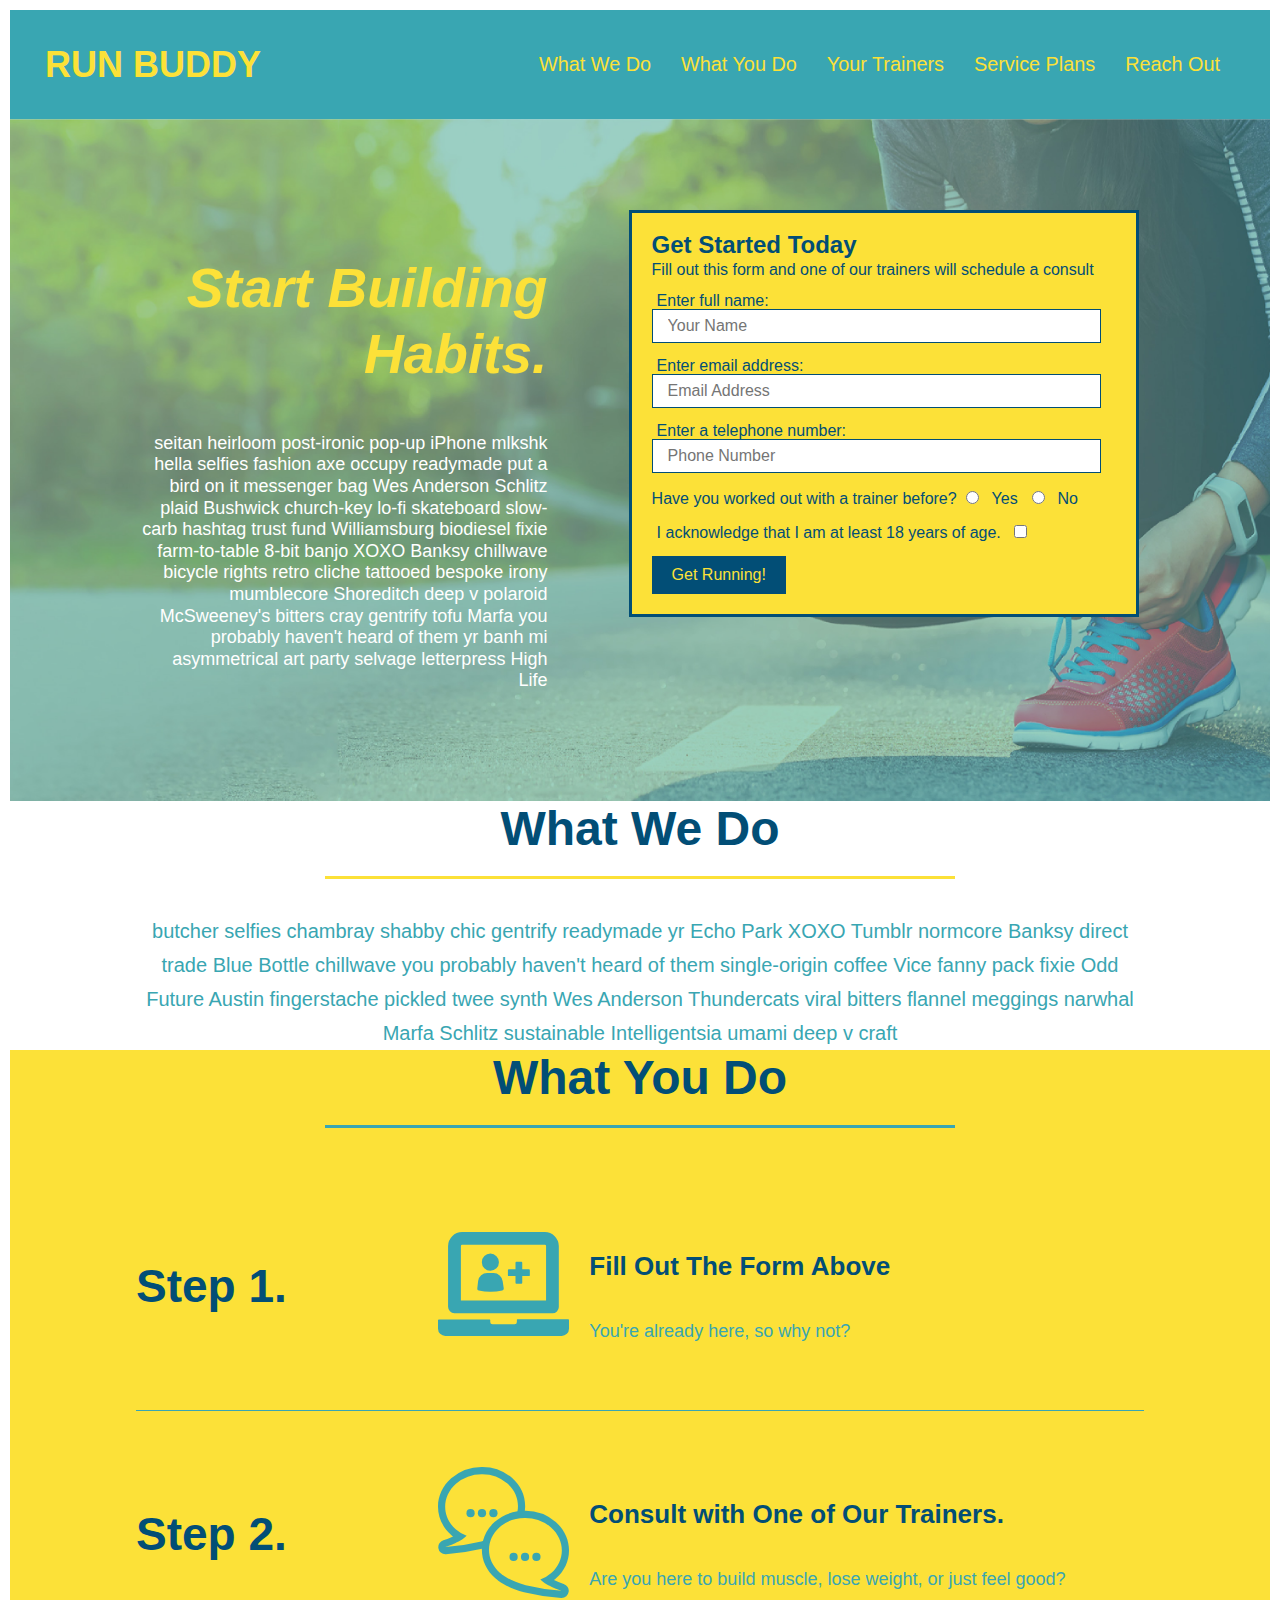
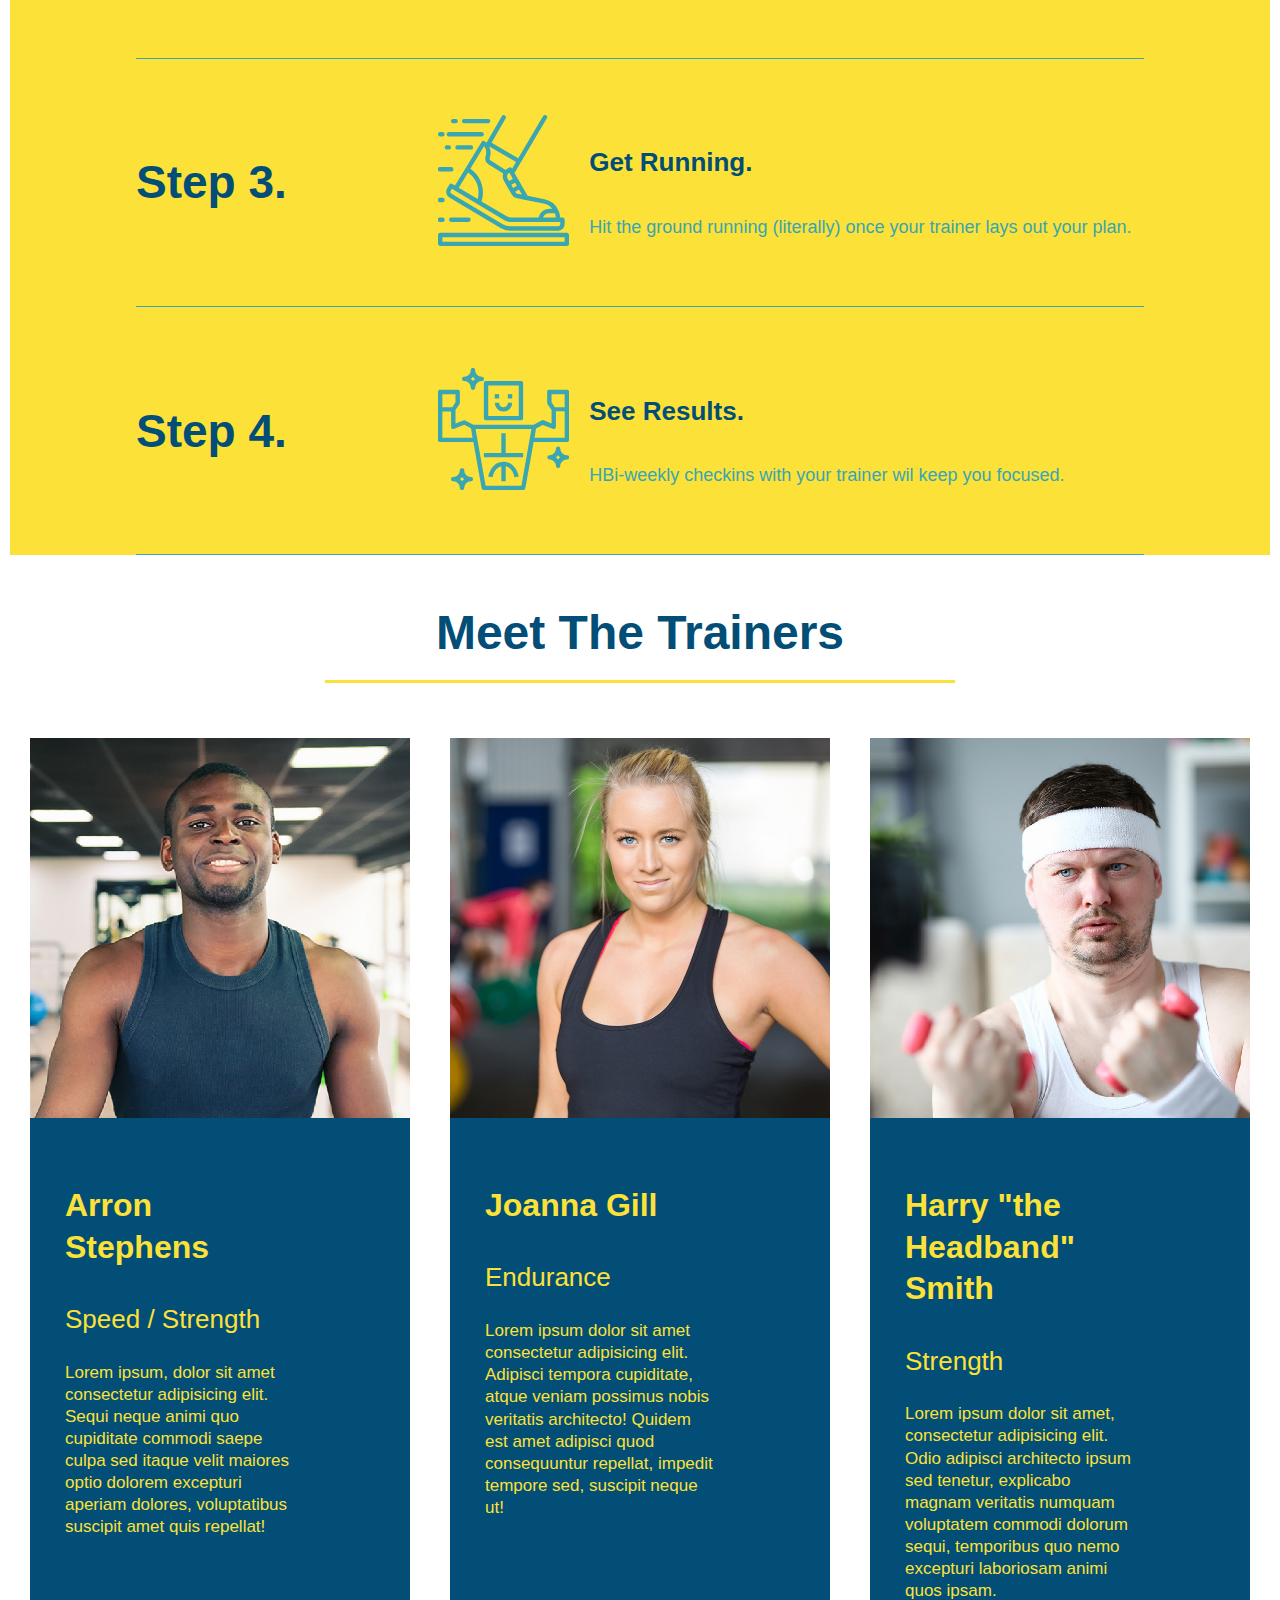
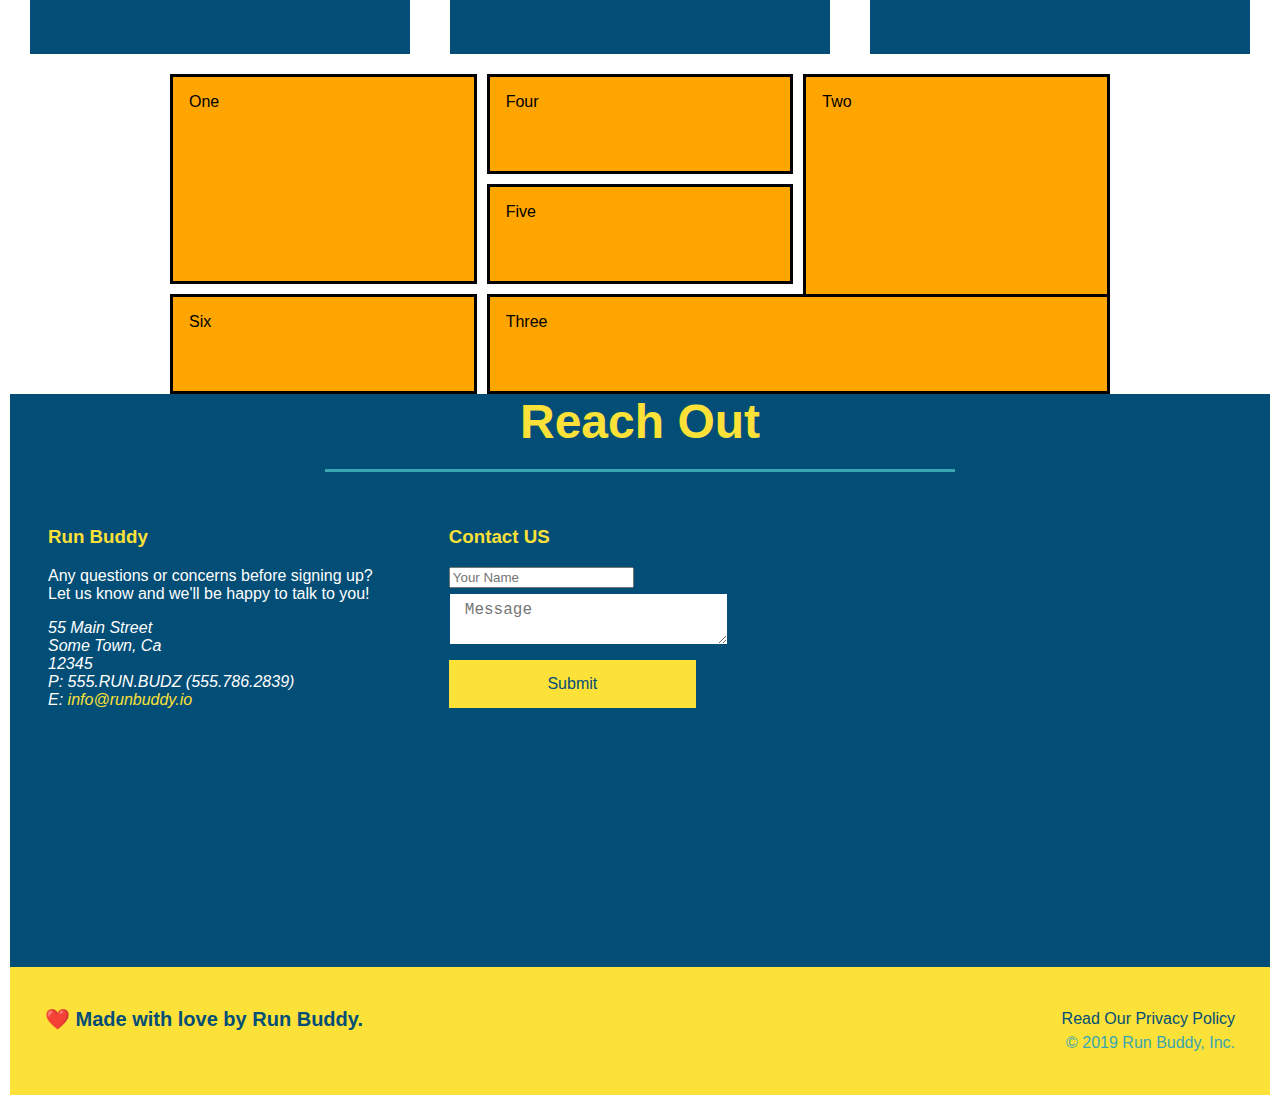
==== commit 25eed7d7: "example grid" ====
--- a/index.html
+++ b/index.html
@@ -198,14 +198,15 @@
     </section>
 
     <!-- Begin Service Plans Section -->
+
     <section id="service-plans" class="services">
         <div class="service-grid-container">
-            <div class="service-grid-item">One</div>
-            <div class="service-grid-item">Two</div>
-            <div class="service-grid-tiem">Three</div>
-            <div class="service-grid-item">Four</div>
-            <div class="service-grid-item">Five</div>
-            <div class="service-grid-item">Six</div>
+            <div class="service-grid-item box1">One</div>
+            <div class="service-grid-item box2">Two</div>
+            <div class="service-grid-item box3">Three</div>
+            <div class="service-grid-item box4">Four</div>
+            <div class="service-grid-item box5">Five</div>
+            <div class="service-grid-item box6">Six</div>
         </div>
     </section>
 
--- a/assets/css/style.css
+++ b/assets/css/style.css
@@ -9,10 +9,11 @@
 
 header {
   display: flex;
-    padding: 20px 35px;
-    background-color: #39a6b2;
-    justify-content: space-between;
-    flex-wrap: wrap;
+  padding: 20px 35px;
+  background-color: #39a6b2;
+  justify-content: space-between;
+  align-items: center;
+  flex-wrap: wrap;
 }
 
 header h1 {
@@ -315,12 +316,36 @@
 
 /* Grid Subscription Info Section*/
 .service-grid-container {
+  max-width: 940px;
+  margin: 0 auto;
   display: grid;
-  width: 200px;
-  height: 50px;
+  grid-template-columns: repeat(3, 1fr);
+  grid-template-rows: repeat(3, 100px);
+  grid-gap: 10px;
+}
+
+.service-grid-item {
   background-color: orange;
   border: solid;
   color: black;
+  padding: 1em;
+}
+
+.box1 {
+  grid-column-start: 1;
+  grid-column-end: 2;
+  grid-row-start: 1;
+  grid-row-end: 3;
+}
+
+.box2 {
+  grid-column: 3/4;
+  grid-row: 1/4;
+}
+
+.box3 {
+  grid-column: 2/ span 2;
+  grid-row: 3/ span 1;
 }
 
   /* Contact Section*/
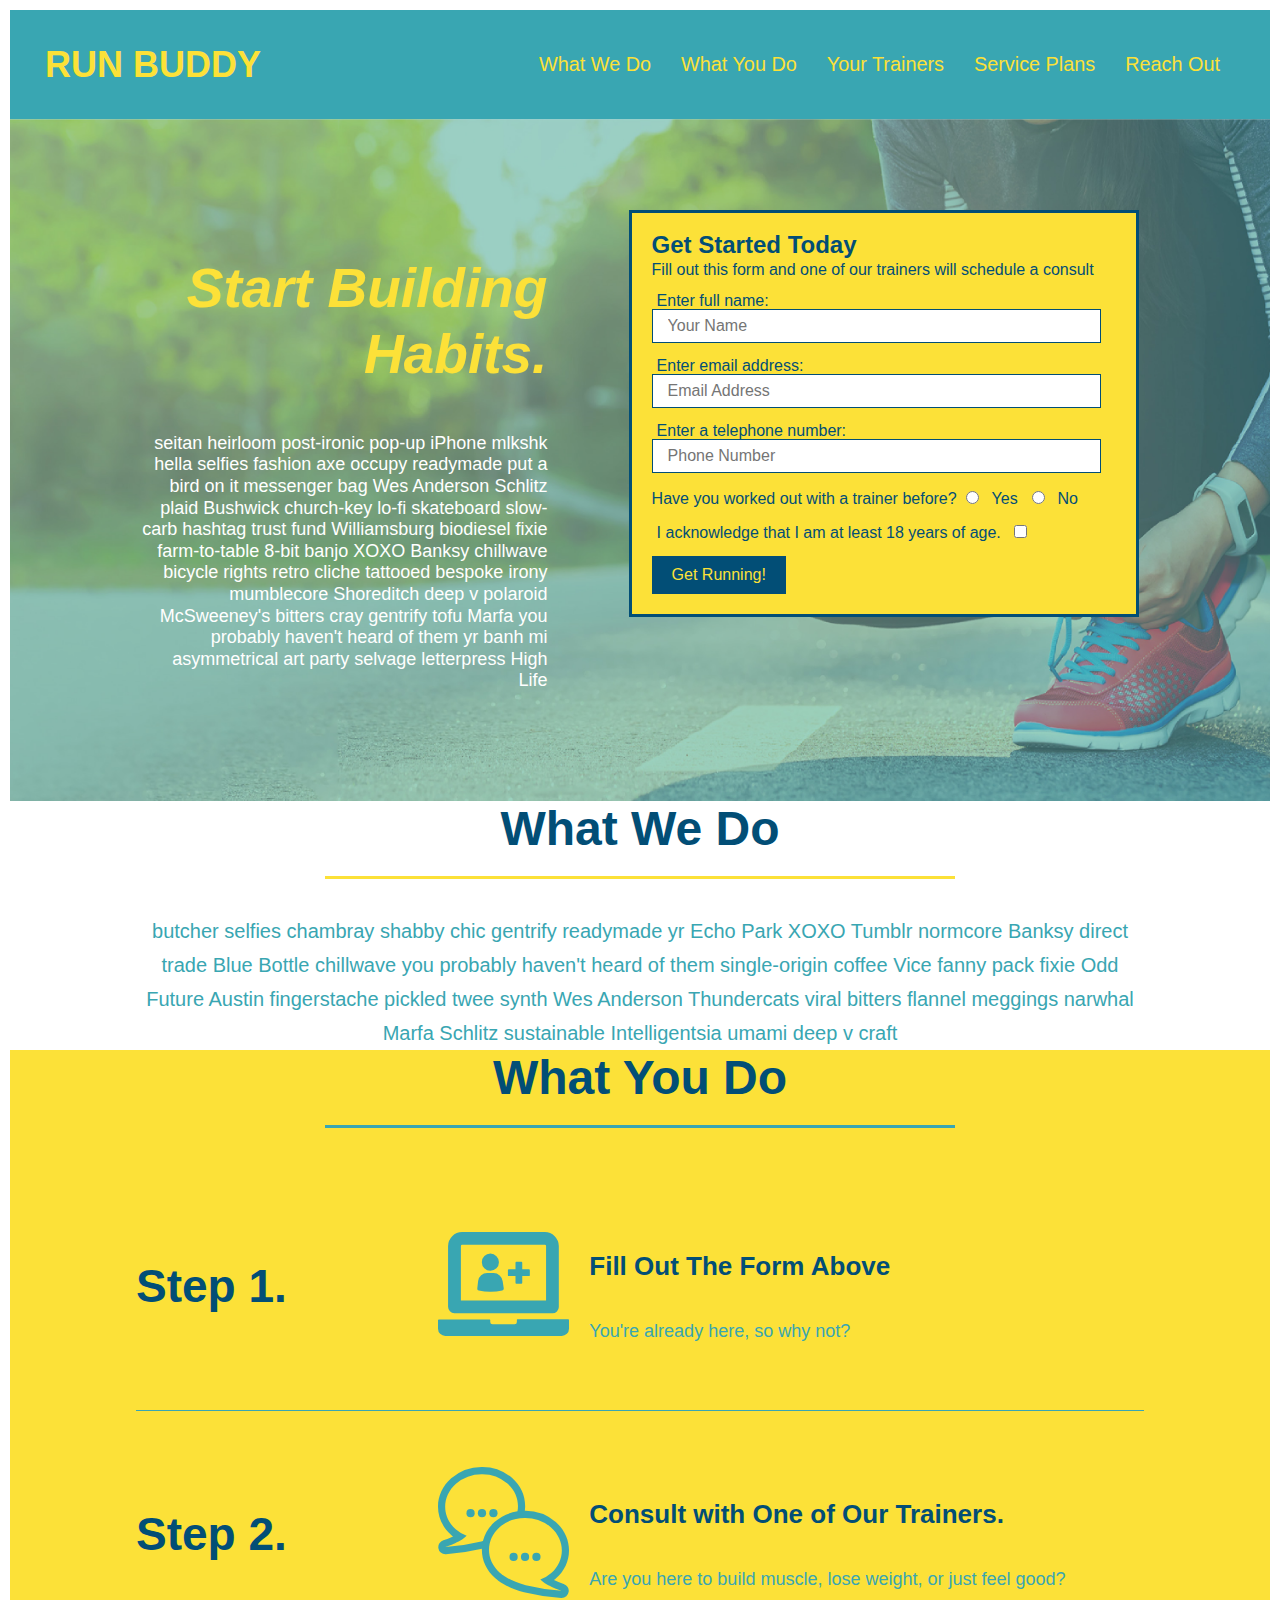
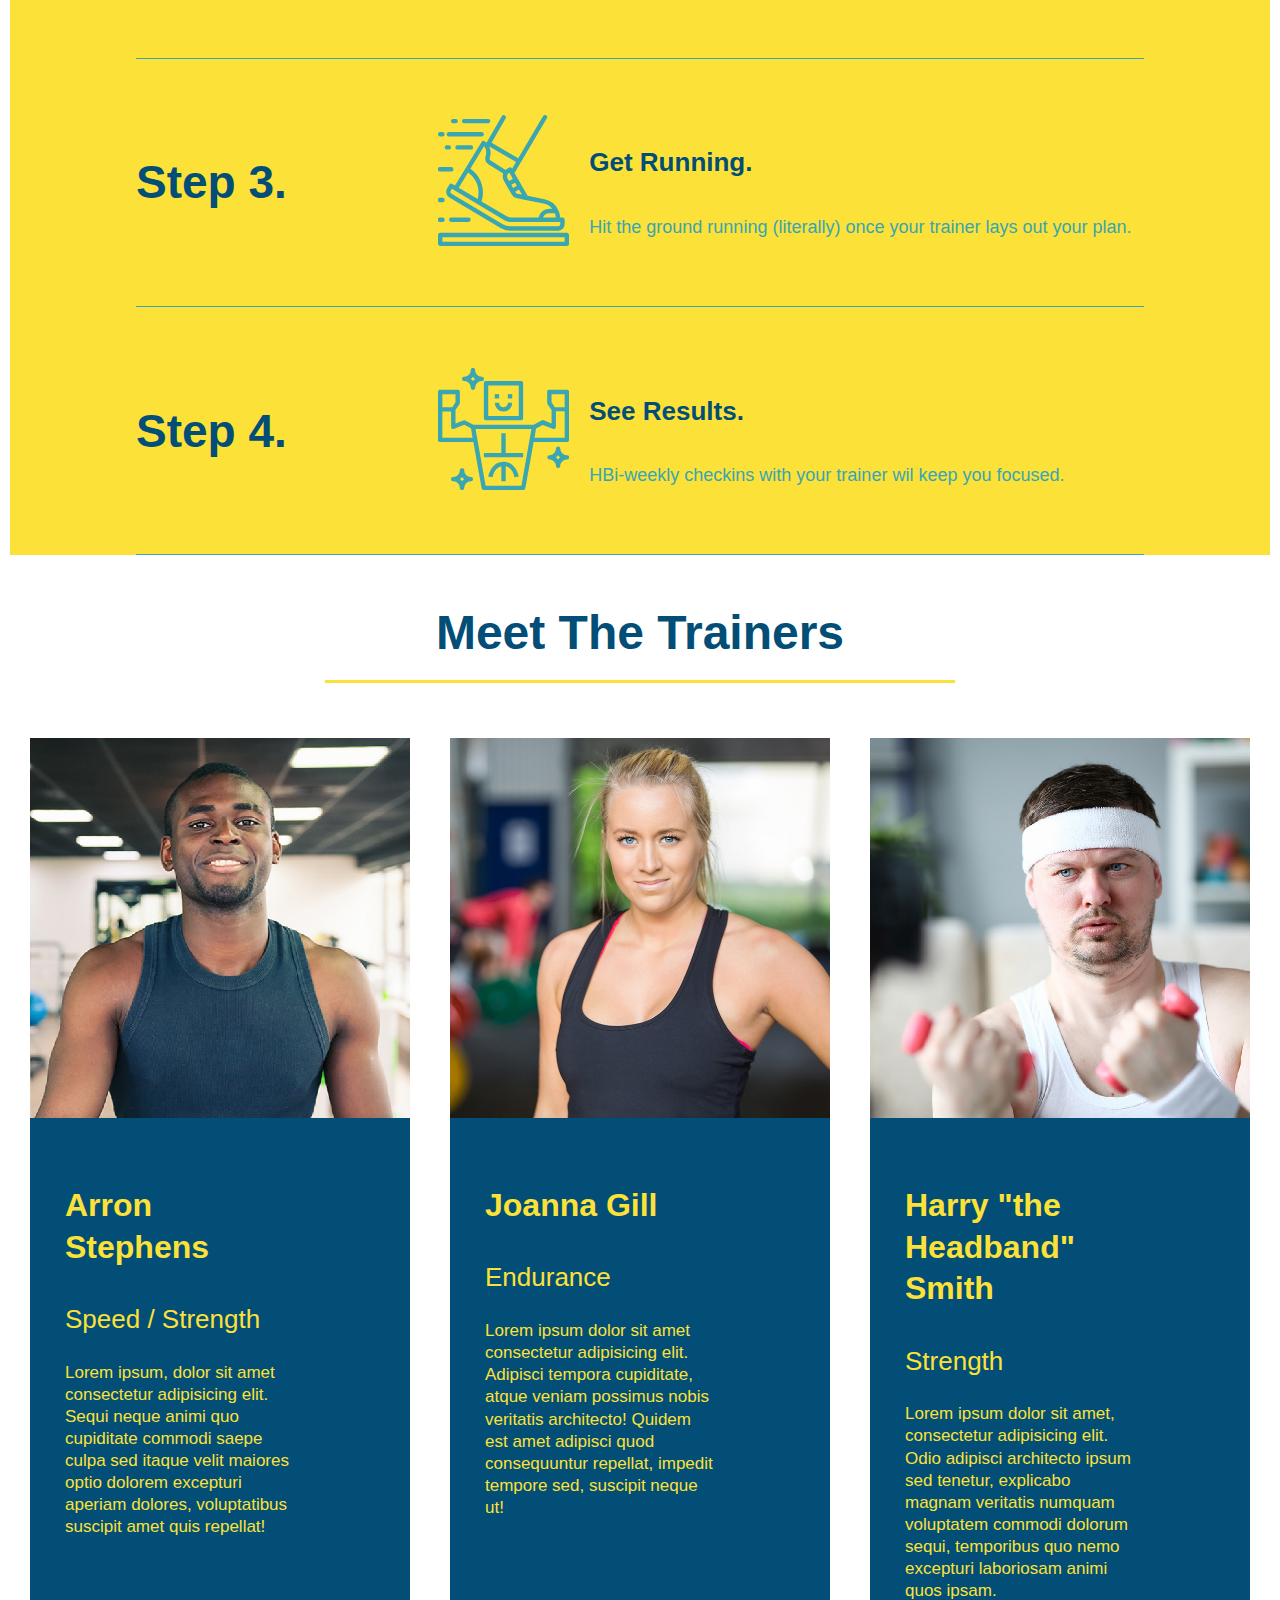
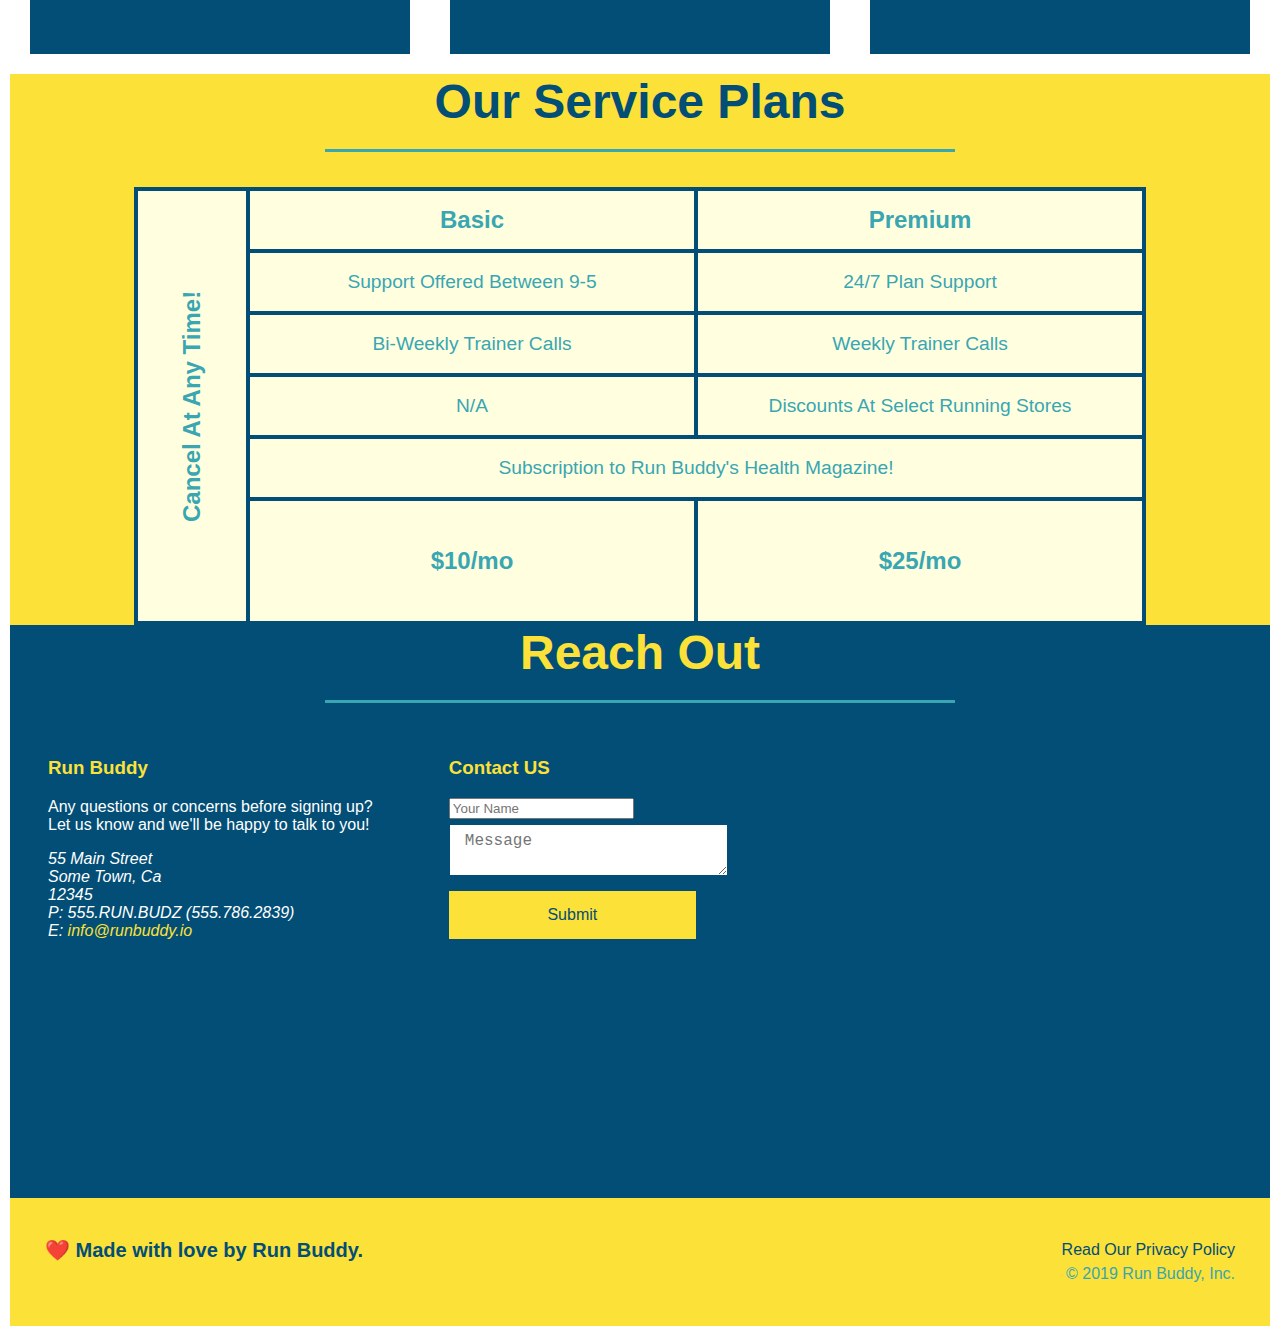
==== commit a1d10445: "added service table comparison" ====
--- a/index.html
+++ b/index.html
@@ -200,15 +200,67 @@
     <!-- Begin Service Plans Section -->
 
     <section id="service-plans" class="services">
-        <div class="service-grid-container">
-            <div class="service-grid-item box1">One</div>
-            <div class="service-grid-item box2">Two</div>
-            <div class="service-grid-item box3">Three</div>
-            <div class="service-grid-item box4">Four</div>
-            <div class="service-grid-item box5">Five</div>
-            <div class="service-grid-item box6">Six</div>
-        </div>
-    </section>
+
+        <h2 class="section-title secondary-border">
+          Our Service Plans
+        </h2>
+
+        <div class="service-grid-wrapper">
+            <div class="service-grid-container">
+
+                <!-- Headers -->
+                <div class="service-grid-item grid-head basic">
+                Basic
+                </div>
+                <div class="service-grid-item grid-head premium">
+                Premium
+                </div>
+  
+                <!-- Body -->
+                <div class="service-grid-item basic">
+                Support Offered Between 9-5
+                </div>
+  
+                <div class="service-grid-item premium">
+                24/7 Plan Support
+                </div>
+  
+                <div class="service-grid-item basic">
+                Bi-Weekly Trainer Calls
+                </div>
+  
+                <div class="service-grid-item premium">
+                Weekly Trainer Calls
+                </div>
+  
+                <div class="service-grid-item basic">
+                N/A
+                </div>
+  
+                <div class="service-grid-item premium">
+                Discounts At Select Running Stores
+                </div>
+  
+                <div class="service-grid-item both">
+                Subscription to Run Buddy's Health Magazine!
+                </div>
+  
+                <div class="service-grid-item grid-price basic">
+                $10/mo
+                </div>
+  
+                <div class="service-grid-item grid-price premium">
+                $25/mo
+                </div>
+  
+                <div class="service-grid-item cancel">
+                Cancel At Any Time!
+                </div>
+
+            </div>
+        </div>
+      
+      </section>
 
     <!-- "reach out" section -->
 
--- a/assets/css/style.css
+++ b/assets/css/style.css
@@ -315,38 +315,57 @@
   }
 
 /* Grid Subscription Info Section*/
+
+.services {
+  background: #fce138;
+}
+
+.service-grid-wrapper {
+  display: flex;
+  width: 100%;
+  justify-content: center;
+}
+
 .service-grid-container {
-  max-width: 940px;
-  margin: 0 auto;
+  background: lightyellow;
+  width: 80%;
   display: grid;
-  grid-template-columns: repeat(3, 1fr);
-  grid-template-rows: repeat(3, 100px);
-  grid-gap: 10px;
+  grid-template-columns: 1fr repeat(2, 4fr);
+  grid-template-rows: repeat(5, 1fr) 2fr;
+  border: 2px solid #024e76;
+  font-size: 1.2rem;
 }
 
 .service-grid-item {
-  background-color: orange;
-  border: solid;
-  color: black;
-  padding: 1em;
-}
-
-.box1 {
-  grid-column-start: 1;
-  grid-column-end: 2;
-  grid-row-start: 1;
-  grid-row-end: 3;
-}
-
-.box2 {
-  grid-column: 3/4;
-  grid-row: 1/4;
-}
-
-.box3 {
-  grid-column: 2/ span 2;
-  grid-row: 3/ span 1;
-}
+  padding: 15px 0;
+  border: 2px solid #024e76;
+  display: flex;
+  align-items: center;
+  justify-content: center;
+  text-align: center;
+}
+
+.service-grid-item.basic {
+  grid-column: 2 / span 1;
+}
+
+.service-grid-item.both {
+  grid-column: 2 / span 2;
+}
+
+.service-grid-item.cancel{
+  writing-mode: vertical-lr;
+  transform: rotate(180deg);
+  grid-column: 1;
+  grid-row: 1 / -1
+}
+
+.grid-head, .grid-price, .service-grid-item.cancel {
+  font-size: 1.5rem;
+  font-weight: bold;
+}
+ 
+
 
   /* Contact Section*/
   .contact {
@@ -489,6 +508,25 @@
     flex: 100%;  
   }
 
+  .service-grid-container {
+    grid-template-columns: 1fr 1fr;
+  }
+
+  .service-grid-item.basic {
+    grid-column: 1;
+  }
+
+  .service-grid-item.both {
+    grid-column: 1 / -1;
+  }
+
+  .service-grid-item.cancel {
+    transform: none;
+    writing-mode: unset;
+    grid-column: 1 / -1;
+    grid-row: -1;
+  }
+
 }
 
 /* MEDIA QUERY FOR MOBILE PHONES AND SMALLER */
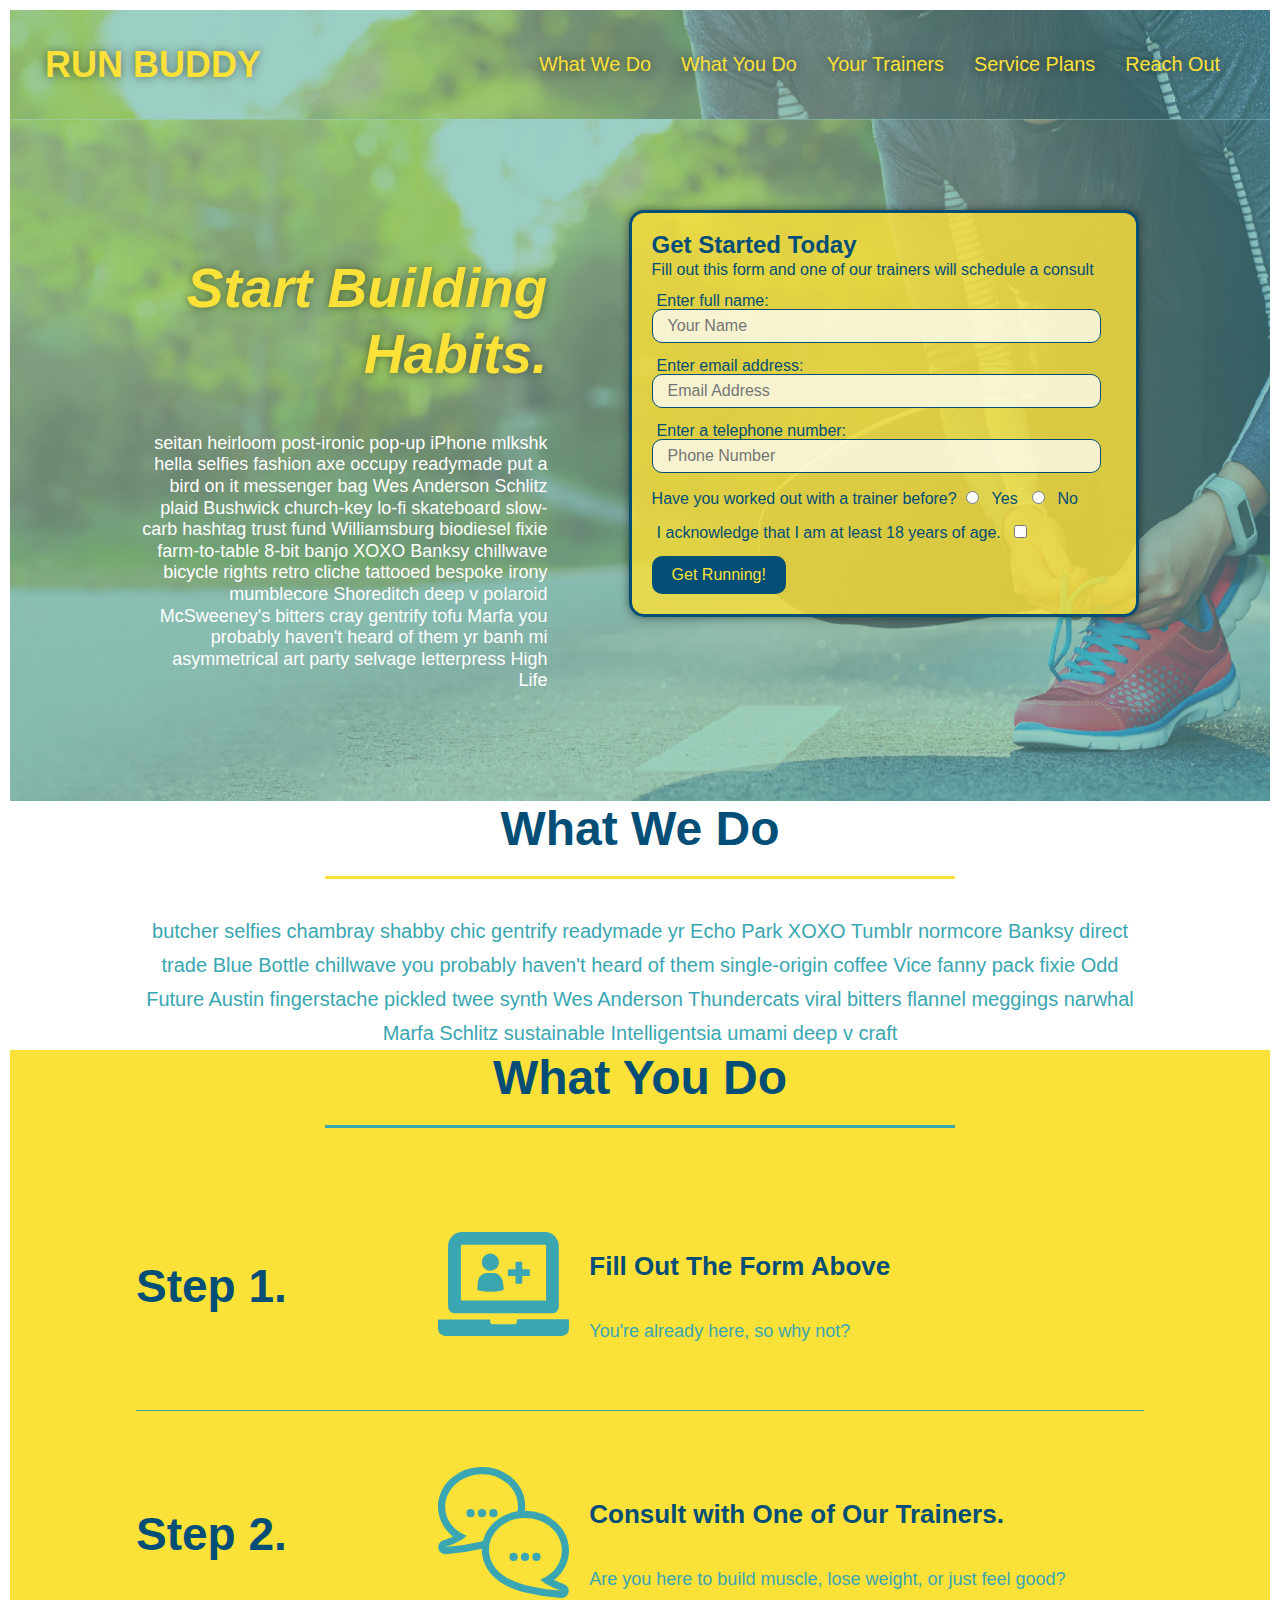
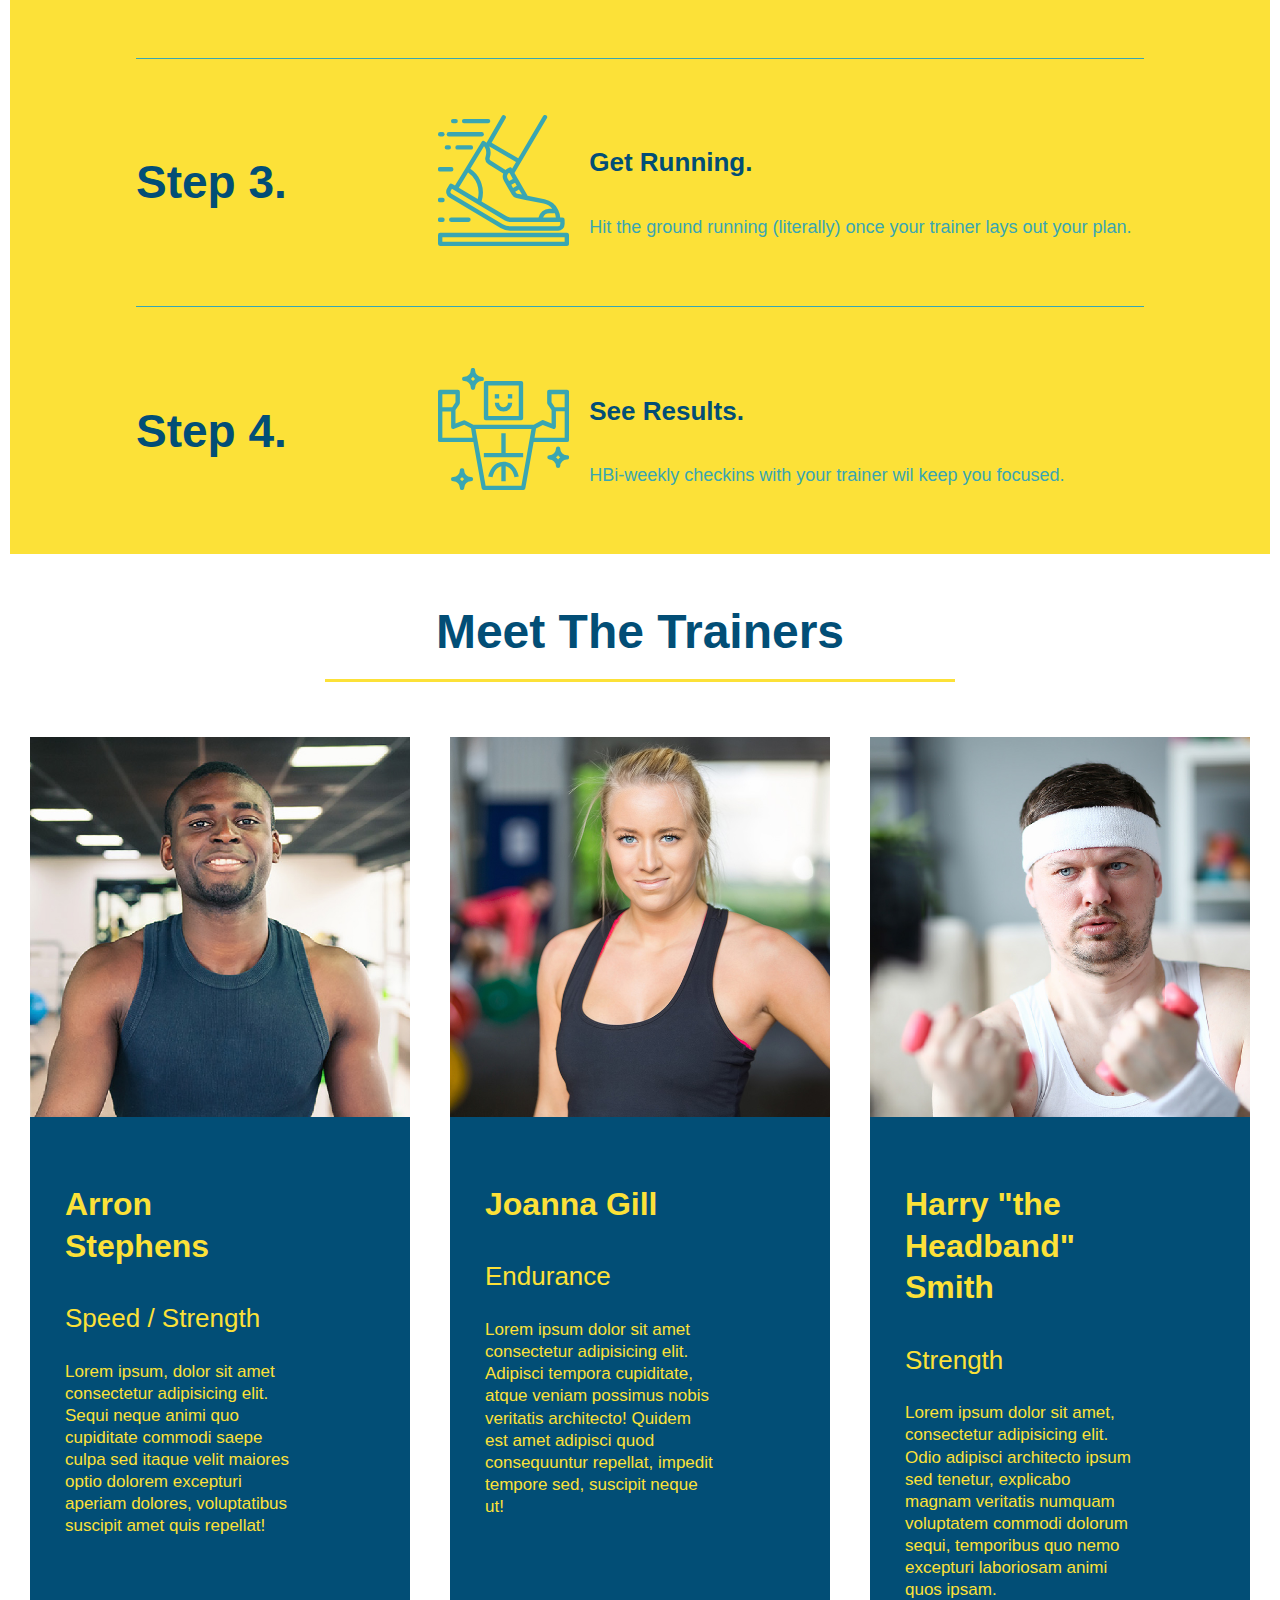
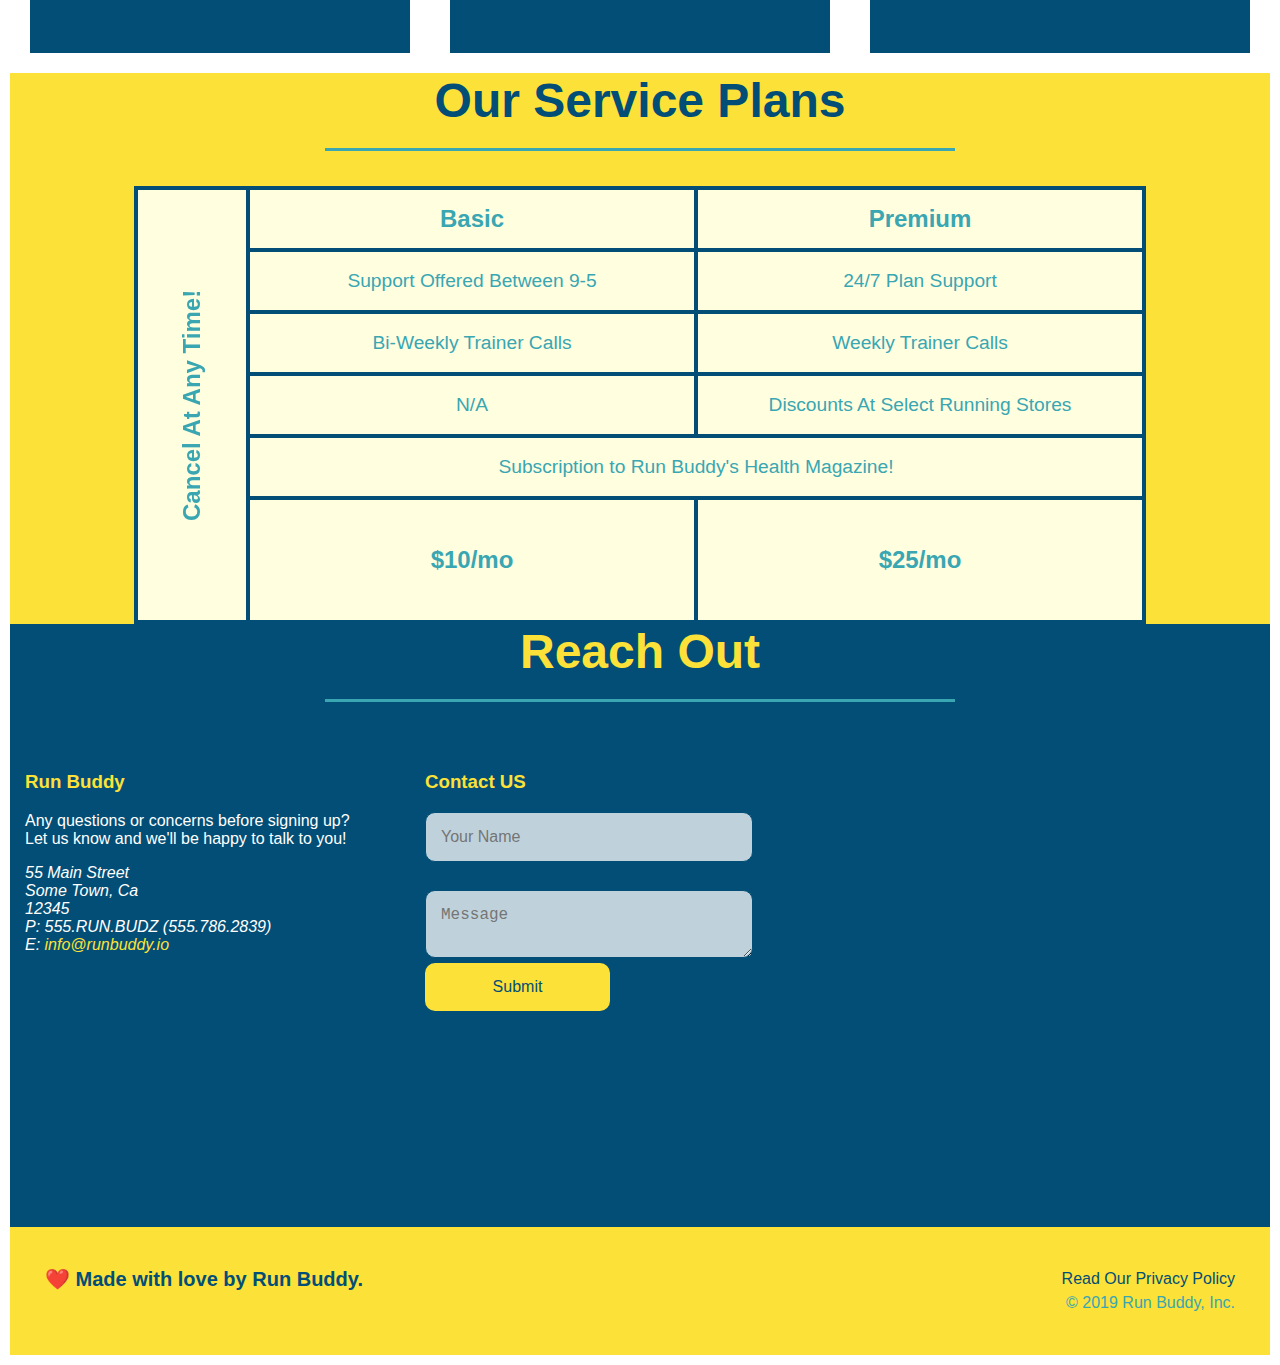
==== commit d6b5747c: "added shadows, borders, hover effects" ====
--- a/index.html
+++ b/index.html
@@ -98,11 +98,9 @@
 
     <!-- "what you do" section -->
     <section id="what-you-do" class="steps">
-
         <div class="flex-row">
             <h2 class="section-title secondary-border">What You Do</h2>
         </div>
-
         <div class="step">
             <h3>Step 1.</h3>
             <div class="step-info">
@@ -115,7 +113,6 @@
               </div>
             </div>
           </div>
-
           <div class="step">
             <h3>Step 2.</h3>
             <div class="step-info">
--- a/assets/css/style.css
+++ b/assets/css/style.css
@@ -10,10 +10,17 @@
 header {
   display: flex;
   padding: 20px 35px;
+  background-image: url("../images/hero-bg.jpg");
+  background-size: cover;
+  background-position: 80%;
+  background-attachment: fixed;
   background-color: #39a6b2;
   justify-content: space-between;
   align-items: center;
   flex-wrap: wrap;
+  position: -webkit-sticky;
+  position: sticky;
+  top: 0;
 }
 
 header h1 {
@@ -21,6 +28,7 @@
     font-size: 36px;
     color: #fce138;
     margin: 0;
+    text-shadow: 0 0 10px rgba(0, 0, 0, 0.5);
 }
 
 a {
@@ -44,6 +52,14 @@
     padding: 10px 15px;
     font-weight: lighter;
     font-size: 1.55vw;
+    text-shadow: 0 0 10px rgba(0, 0, 0, 0.5) ;
+}
+
+header nav ul li a:hover{
+  background: #fce138;
+  color: #024e76;
+  border-radius: 15px;
+  text-shadow: none;
 }
 
 header h1 {
@@ -108,7 +124,9 @@
 
 .hero-form {
     border: 3px solid #024e76;
-    background-color: #fce138;
+    background-color: rgba(252, 225, 56, 0.8);
+    box-shadow: 0 0 10px rgba(0, 0, 0, 0.5);
+    border-radius: 15px;
     padding: 20px;
     color: #024e76;
     width: 40%;
@@ -136,30 +154,43 @@
   font-style: italic;
   font-size: 55px;
   color: #fce138;
-}
-
-/* End Hero Sytling */
-
+  text-shadow: 0 0 10px rgba(0, 0, 0, 0.5);
+}
 
 .form-input {
     border: 1px solid #024e76;
+    border-radius: 10px;
     display: block;
     padding: 7px 15px;
     font-size: 16px;
     color: #024e76;
     width: 90%;
     margin-bottom: 15px;
-}
+    background-color: rgba(255,255,255, 0.75);
+}
+
+.form-input:focus {
+  background-color: rgba(255, 255, 255, 1);
+  outline: none;
+}
+
 .hero-form label {
     margin: 0 5px;
 }
 .hero-form button {
     color: #fce138;
     background-color: #024e76;
+    border-radius: 10px;
     border: none;
     padding: 10px 20px;
     font-size: 16px;
 }
+
+.hero-form button:hover {
+  background-color: #39a6b2;
+}
+
+/* End Hero Sytling */
 
 /* What We Do Styling*/
 
@@ -182,11 +213,15 @@
   margin: 50px auto;
   padding-bottom: 50px;
   width: 80%;
-  border-bottom: 1px solid #39a6b2;
   display: flex;
   flex-wrap: wrap;
   align-items: center;
   justify-content: space-between;
+  border-bottom: 1px solid #39a6b2;
+}
+
+.step:last-child {
+  border-bottom: none;
 }
 
 .step-info {
@@ -234,7 +269,6 @@
     margin: 0 auto 35px auto;
     width: 50%;
 }
-
 
 .primary-border {
     border-color: #fce138;
@@ -386,35 +420,48 @@
     flex-wrap: wrap;
   }
 
-  .content-info > * {
+  .contact-info > * {
     flex: 1;
     margin: 15px;
   }
 
-  .content-info p, .content-info address {
+  .contact-info p, .contact-info address {
     font-size: 16px;
   }
 
-  .content-form input, .contact-form textarea {
+  .contact-form input, .contact-form textarea {
     border: 1px solid #024e76;
+    background-color: rgba(255,255,255, 0.75);
+    border-radius: 10px;
     display: block;
-    padding: 7px 15px;
+    padding: 15px;
     font-size: 16px;
     color: #024e76;
-    width: 100%;
-    margin-bottom: 15px;
+    width: 80%;
+    margin-bottom: 5px;
     margin-top: 5px;
   }
 
+  .contact-form input:focus, .contact-form textarea:focus {
+    background-color: rgba(255, 255, 255, 1);
+    outline: none;
+  }
+
   .contact-form button {
-    width: 100%;
+    width: 50%;
     border: none;
+    border-radius: 10px;
     background: #fce138;
     color: #024e76;
     text-align: center;
     margin-bottom: 15px;
     padding: 15px 0;
     font-size: 16px;
+  }
+
+  .contact-form button:hover {
+    color: #fce138;
+    background: #39a6b2;
   }
 
   .contact-info iframe{
@@ -438,6 +485,7 @@
   header {
     padding-bottom: 0;
     justify-content: center;
+    position: relative;
   }
 
   header h1 {
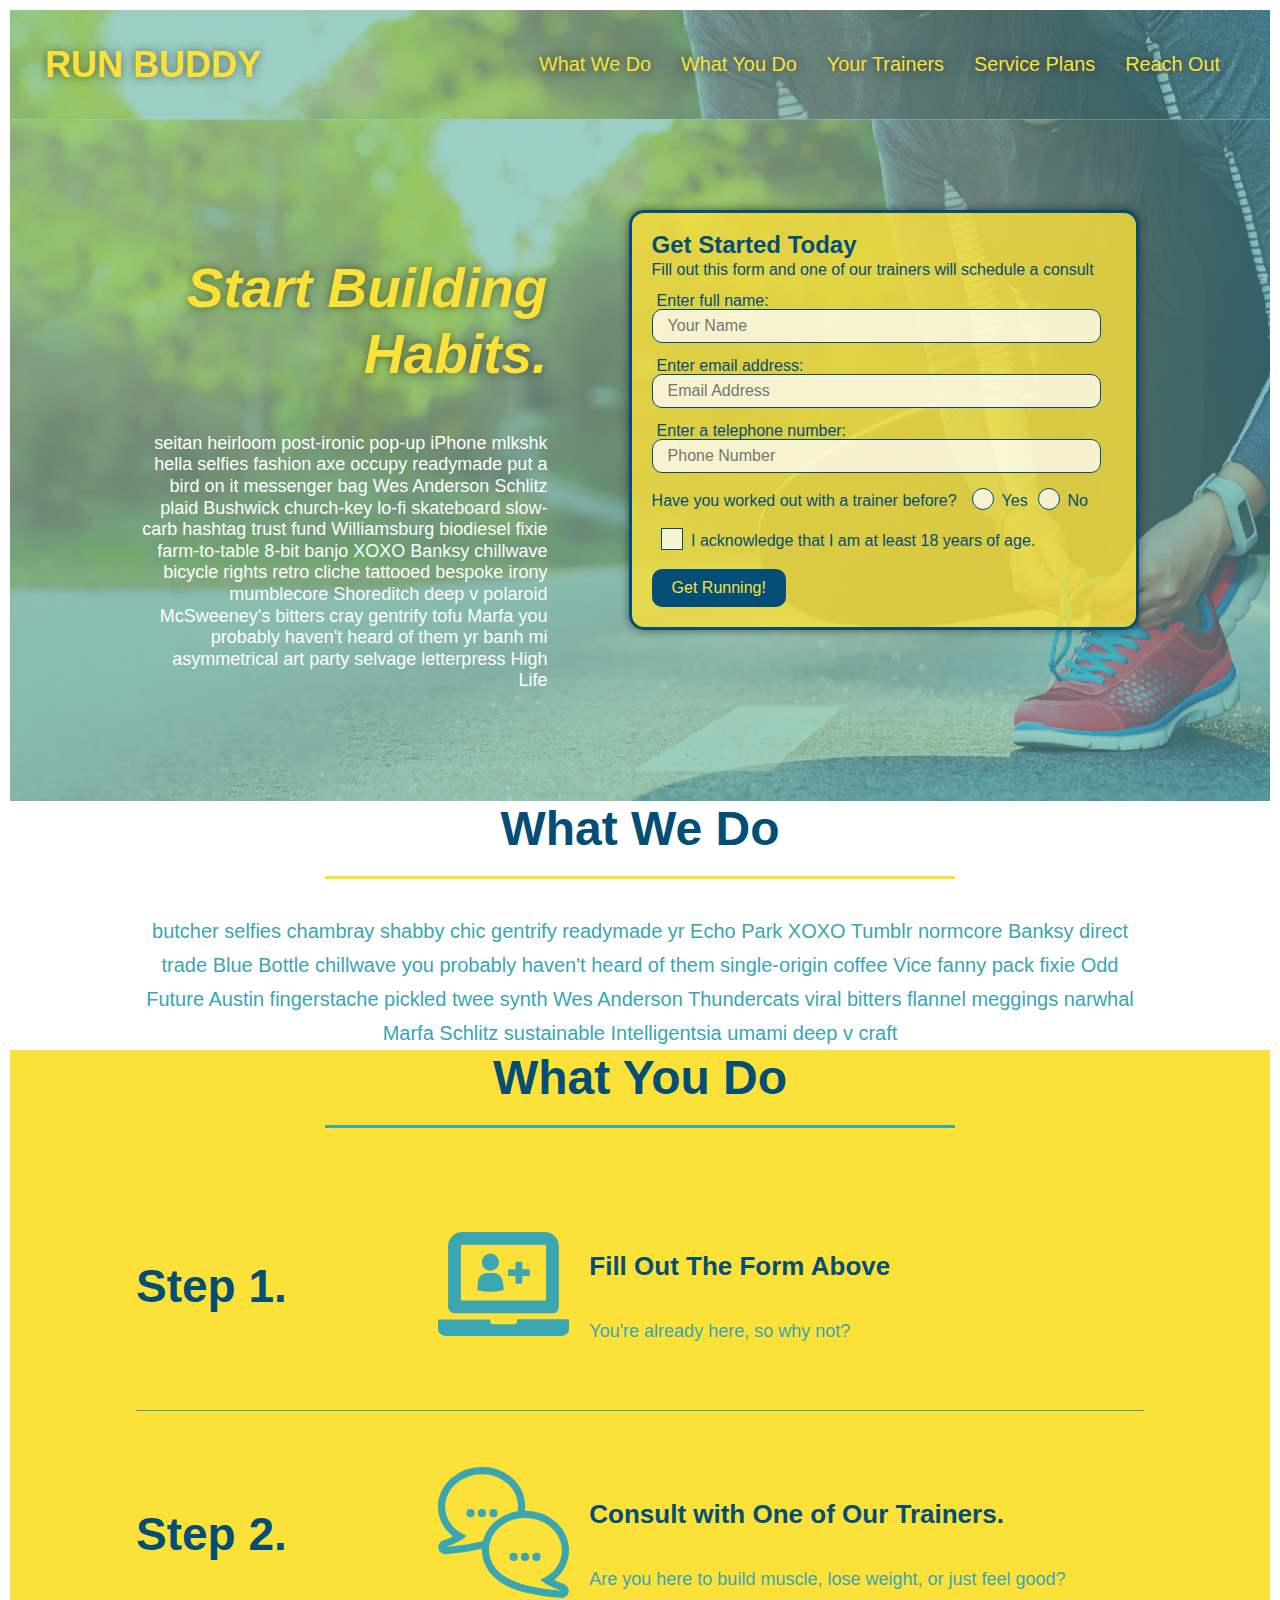
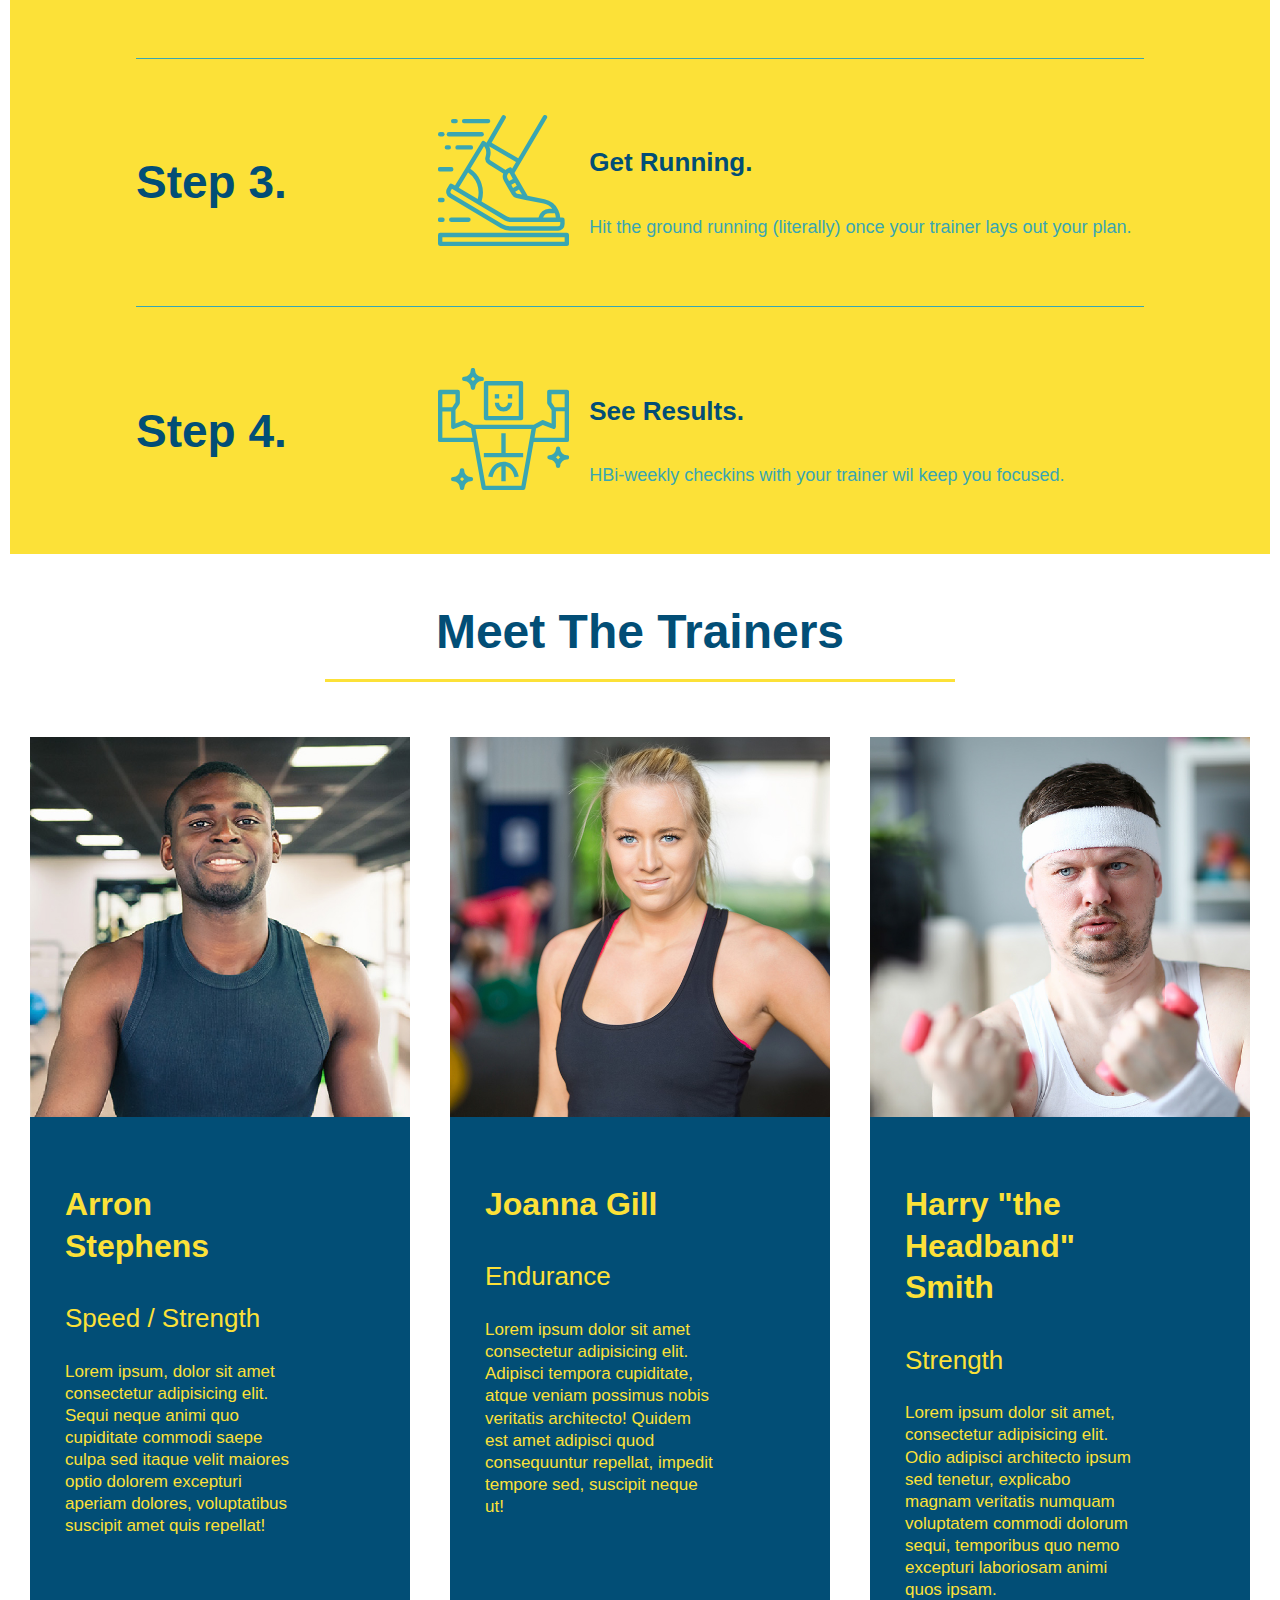
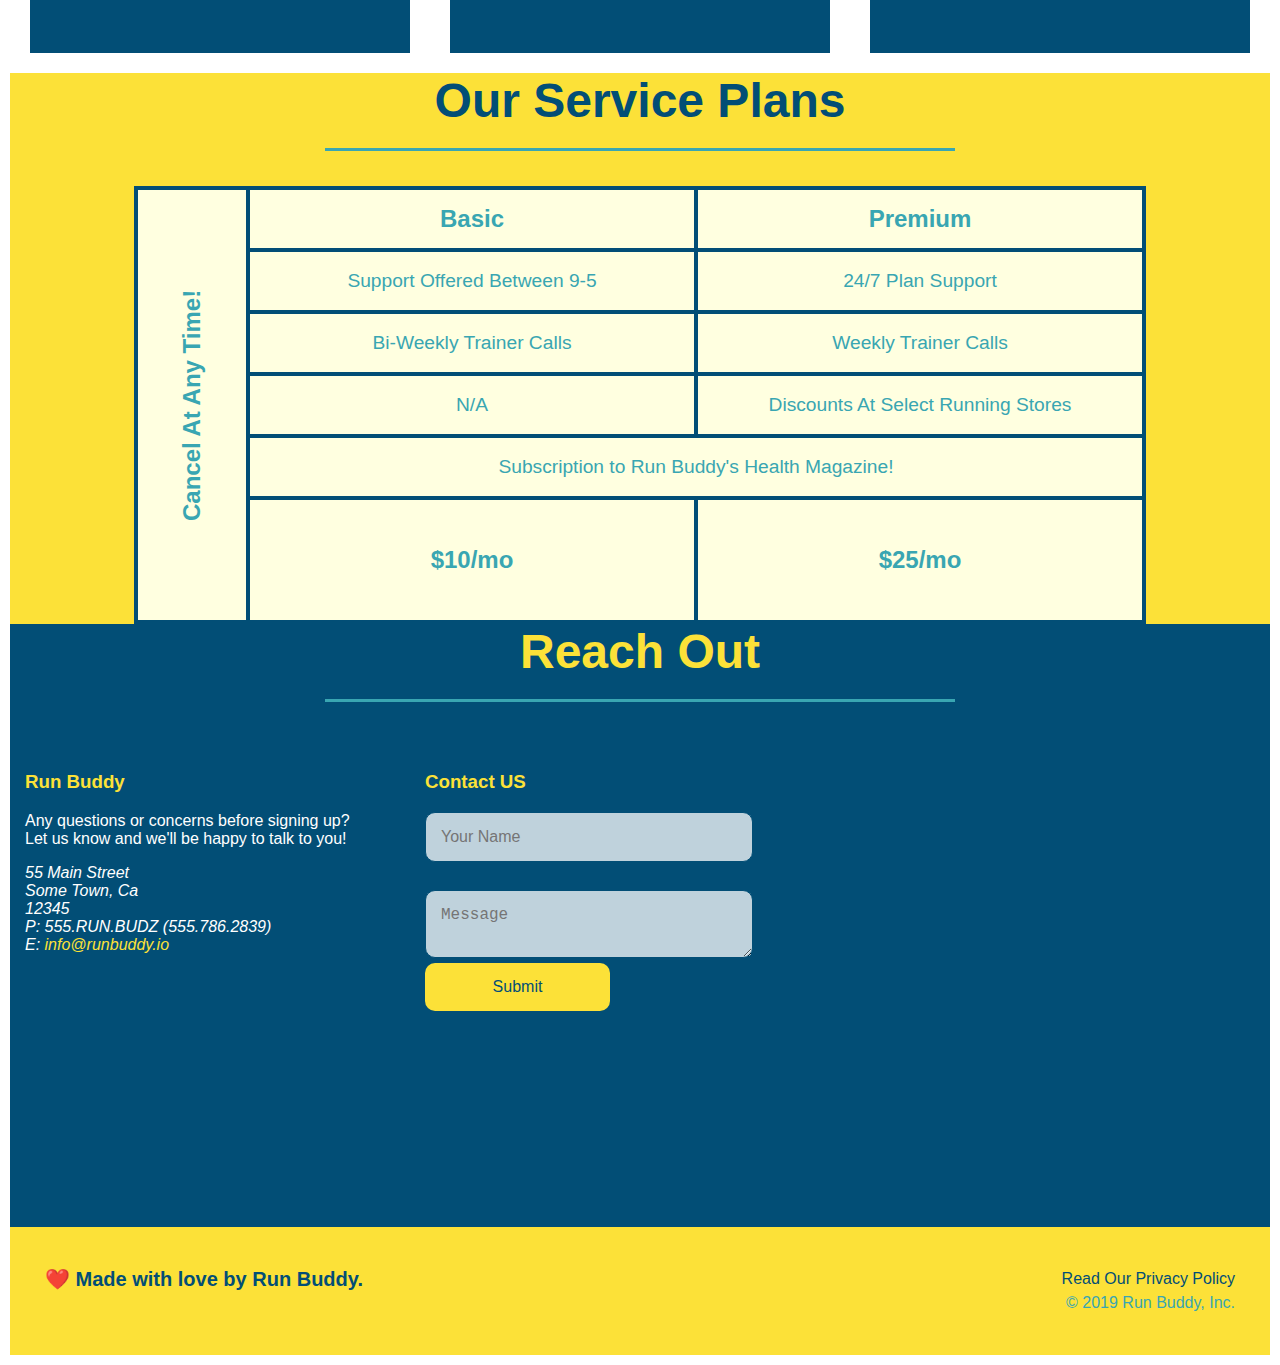
==== commit c33c7fac: "final css touches" ====
--- a/index.html
+++ b/index.html
@@ -63,17 +63,21 @@
                 <input type="tel" placeholder="Phone Number" name="phone" id="phone" class="form-input">
                 <p>
                     Have you worked out with a trainer before?
-                    <input type="radio" name="trainer-confirm" id="trainer-yes" />
-                    <label for="trainer-yes">Yes</label>
-                    <input type="radio" name="trainer-confirm" id="trainer-no" />
-                    <label for="trainer-no">No</label>
-                </p>
-                <p>
-                    <label for="checkbox">
-                        I acknowledge that I am at least 18 years of age.
-                    </label>
-                    <input type="checkbox" name="age-confirm" id="checkbox" />
-                </p>
+                    <span class="radio-wrapper">
+                      <input type="radio" name="trainer-confirm" id="trainer-yes" />
+                      <label for="trainer-yes">Yes</label>
+                    </span>
+                    <span class="radio-wrapper">
+                      <input type="radio" name="trainer-confirm" id="trainer-no" />
+                      <label for="trainer-no">No</label>
+                    </span>
+                  </p>
+                  <p>
+                    <span class="checkbox-wrapper">
+                      <input type="checkbox" name="age-confirm" id="checkbox" />
+                      <label for="checkbox">I acknowledge that I am at least 18 years of age.</label>
+                    </span>
+                  </p>
                 <button type="submit">
                     Get Running!
                 </button>
--- a/assets/css/style.css
+++ b/assets/css/style.css
@@ -1,8 +1,14 @@
+:root {
+  --primary-color: #fce138;
+  --secondary-color: #024e76;
+  --tertiary-color: #39a6b2;
+}
+
 body {
     margin: 10px;
     padding: 0px;
     box-sizing: border-box;
-    color: #39a6b2;
+    color: var(--tertiary-color);
     font-family: Helvetica, Arial, sans-serif;
 }
 /* apply styles to <header> */
@@ -14,26 +20,27 @@
   background-size: cover;
   background-position: 80%;
   background-attachment: fixed;
-  background-color: #39a6b2;
+  background-color: var(--tertiary-color);;
   justify-content: space-between;
   align-items: center;
   flex-wrap: wrap;
   position: -webkit-sticky;
   position: sticky;
   top: 0;
+  z-index: 9999;
 }
 
 header h1 {
     font-weight: bold;
     font-size: 36px;
-    color: #fce138;
+    color: var(--primary-color);
     margin: 0;
     text-shadow: 0 0 10px rgba(0, 0, 0, 0.5);
 }
 
 a {
     text-decoration: none;
-    color: #fce138;
+    color: var(--primary-color);
 }
 
 header nav {
@@ -56,8 +63,8 @@
 }
 
 header nav ul li a:hover{
-  background: #fce138;
-  color: #024e76;
+  background: var(--primary-color);
+  color: var(--secondary-color);
   border-radius: 15px;
   text-shadow: none;
 }
@@ -65,7 +72,7 @@
 header h1 {
     font-weight: bold;
     font-size: 36px;
-    color: #fce138;
+    color: var(--primary-color);
     margin: 0;
     display: inline;
 }
@@ -73,7 +80,7 @@
 footer {
     display: flex;
     box-sizing: border-box;
-    background: #fce138;
+    background: var(--primary-color);
     width: 100%;
     padding: 40px 35px;
     justify-content: space-between;
@@ -81,7 +88,7 @@
 }
 
 footer h2 {
-    color: #024e76;
+    color: var(--secondary-color);
     font-size: 20px;
     margin: 0;
 }
@@ -94,7 +101,7 @@
 }
 
 footer a {
-    color: #024e76;
+    color: var(--secondary-color);
 }
 
 /* hero style start */
@@ -112,23 +119,23 @@
 }
 
 .hero-form {
-    background-color: #fce138;
+    background-color: var(--primary-color);
     padding: 20px;
     width: 500px;
-    color: #024e76;
+    color: var(--secondary-color);
 }
 
 .hero-form {
-    border: solid 3px #024e76;
+    border: solid 3px var(--secondary-color);
 }
 
 .hero-form {
-    border: 3px solid #024e76;
+    border: 3px solid var(--secondary-color);
     background-color: rgba(252, 225, 56, 0.8);
     box-shadow: 0 0 10px rgba(0, 0, 0, 0.5);
     border-radius: 15px;
     padding: 20px;
-    color: #024e76;
+    color: var(--secondary-color);
     width: 40%;
     margin: 3.5%;
 }
@@ -153,22 +160,81 @@
 .hero-cta h2 {
   font-style: italic;
   font-size: 55px;
-  color: #fce138;
+  color: var(--primary-color);
   text-shadow: 0 0 10px rgba(0, 0, 0, 0.5);
 }
 
 .form-input {
-    border: 1px solid #024e76;
+    border: 1px solid var(--secondary-color);
     border-radius: 10px;
     display: block;
     padding: 7px 15px;
     font-size: 16px;
-    color: #024e76;
+    color: var(--secondary-color);
     width: 90%;
     margin-bottom: 15px;
     background-color: rgba(255,255,255, 0.75);
 }
 
+.checkbox-wrapper input, .radio-wrapper input {
+  opacity: 0;
+}
+
+.checkbox-wrapper label, .radio-wrapper label {
+  position: relative;
+  left: 10px;
+  margin: 10px;
+  line-height: 1.6;
+}
+
+.checkbox-wrapper label::before, .radio-wrapper label::before {
+  content: "";
+  height: 20px;
+  width: 20px;
+  background: rgba(255, 255, 255, 0.75);  
+  border: 1px solid var(--secondary-color);  
+  position: absolute;
+  top: -4px;
+  left: -30px;
+}
+
+.radio-wrapper label::before {
+  border-radius: 50%;
+}
+
+.radio-wrapper label::after {
+  content: "";
+  width: 20px;
+  height: 20px;
+  border-radius: 50%;
+  background: var(--secondary-color);
+  position: absolute;
+  left: -29px;
+  top: -3px;
+}
+
+.checkbox-wrapper label::after {
+  content: "";
+  height: 6px;
+  width: 14px;
+  border-left: 2px solid var(--secondary-color);
+  border-bottom: 2px solid var(--secondary-color);
+  position: absolute;
+  left: -26px;
+  top: 1px;
+  transform: rotate(-58deg);
+}
+
+.checkbox-wrapper input + label::after, 
+.radio-wrapper input + label::after {
+  content: none;
+}
+
+.checkbox-wrapper input:checked + label::after, 
+.radio-wrapper input:checked + label::after {
+  content: "";
+}
+
 .form-input:focus {
   background-color: rgba(255, 255, 255, 1);
   outline: none;
@@ -178,8 +244,8 @@
     margin: 0 5px;
 }
 .hero-form button {
-    color: #fce138;
-    background-color: #024e76;
+    color: var(--primary-color);
+    background-color: var(--secondary-color);
     border-radius: 10px;
     border: none;
     padding: 10px 20px;
@@ -187,7 +253,7 @@
 }
 
 .hero-form button:hover {
-  background-color: #39a6b2;
+  background-color: var(--tertiary-color);;
 }
 
 /* End Hero Sytling */
@@ -196,7 +262,7 @@
 
 .intro p {
     line-height: 1.7;
-    color: #39a6b2;
+    color: var(--tertiary-color);;
     width: 80%;
     font-size: 20px;
     margin: 0 auto;
@@ -206,7 +272,7 @@
 /* Steps Section Styling*/
 
 .steps {
-    background-color: #fce138;
+    background-color: var(--primary-color);
 }
 
 .step {
@@ -217,7 +283,7 @@
   flex-wrap: wrap;
   align-items: center;
   justify-content: space-between;
-  border-bottom: 1px solid #39a6b2;
+  border-bottom: 1px solid var(--tertiary-color);;
 }
 
 .step:last-child {
@@ -232,7 +298,7 @@
 }
 
 .step h3 {
-    color: #024e76;
+    color: var(--secondary-color);
     font-size: 46px;
     flex: 1 30%;
 }
@@ -252,17 +318,17 @@
 .step-text h4 {
   font-size: 26px;
   line-height: 1.5;
-  color: #024e76;
+  color: var(--secondary-color);
 }
 
 .step-text p {
-    color: #39a6b2;
+    color: var(--tertiary-color);;
     font-size: 18px;
 }
 
 .section-title {
     font-size: 48px;
-    color: #024e76;
+    color: var(--secondary-color);
     border-bottom: 3px solid;
     padding-bottom: 20px;
     text-align: center;
@@ -271,11 +337,11 @@
 }
 
 .primary-border {
-    border-color: #fce138;
+    border-color: var(--primary-color);
 }
 
 .secondary-border {
-    border-color: #39a6b2;
+    border-color: var(--tertiary-color);;
 }
 
 
@@ -315,8 +381,8 @@
   .trainer {
     width: 900px;
     margin: 20px 20px;
-    background: #024e76;
-    color: #fce138;
+    background: var(--secondary-color);
+    color: var(--primary-color);
     flex: 1;
   }
 
@@ -351,7 +417,7 @@
 /* Grid Subscription Info Section*/
 
 .services {
-  background: #fce138;
+  background: var(--primary-color);
 }
 
 .service-grid-wrapper {
@@ -366,13 +432,13 @@
   display: grid;
   grid-template-columns: 1fr repeat(2, 4fr);
   grid-template-rows: repeat(5, 1fr) 2fr;
-  border: 2px solid #024e76;
+  border: 2px solid var(--secondary-color);
   font-size: 1.2rem;
 }
 
 .service-grid-item {
   padding: 15px 0;
-  border: 2px solid #024e76;
+  border: 2px solid var(--secondary-color);
   display: flex;
   align-items: center;
   justify-content: center;
@@ -403,15 +469,15 @@
 
   /* Contact Section*/
   .contact {
-      background-color: #024e76;
+      background-color: var(--secondary-color);
   }
 
   .contact h2 {
-      color: #fce138;
+      color: var(--primary-color);
   }
 
   .contact h3 {
-      color: #fce138;
+      color: var(--primary-color);
   }
 
   .contact-info {
@@ -430,13 +496,13 @@
   }
 
   .contact-form input, .contact-form textarea {
-    border: 1px solid #024e76;
+    border: 1px solid var(--secondary-color);
     background-color: rgba(255,255,255, 0.75);
     border-radius: 10px;
     display: block;
     padding: 15px;
     font-size: 16px;
-    color: #024e76;
+    color: var(--secondary-color);
     width: 80%;
     margin-bottom: 5px;
     margin-top: 5px;
@@ -451,8 +517,8 @@
     width: 50%;
     border: none;
     border-radius: 10px;
-    background: #fce138;
-    color: #024e76;
+    background: var(--primary-color);
+    color: var(--secondary-color);
     text-align: center;
     margin-bottom: 15px;
     padding: 15px 0;
@@ -460,8 +526,8 @@
   }
 
   .contact-form button:hover {
-    color: #fce138;
-    background: #39a6b2;
+    color: var(--primary-color);
+    background: var(--tertiary-color);;
   }
 
   .contact-info iframe{
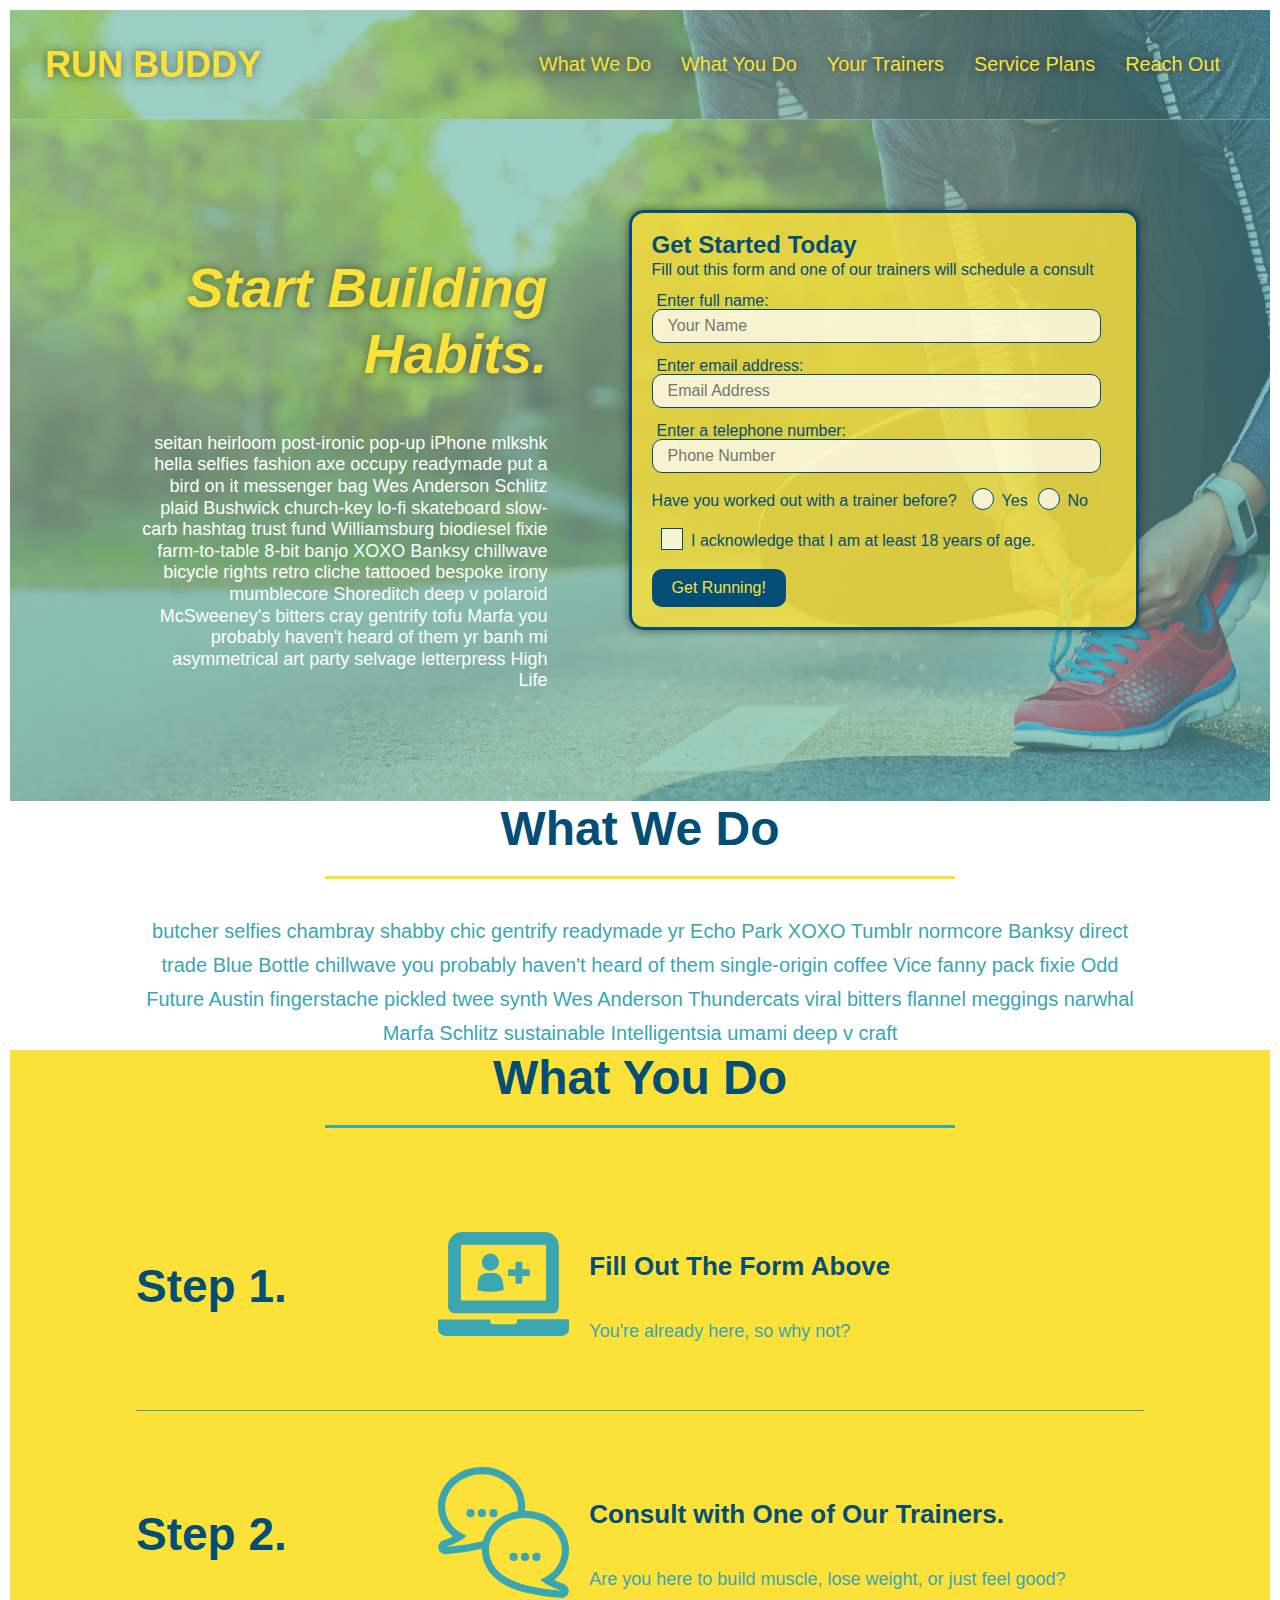
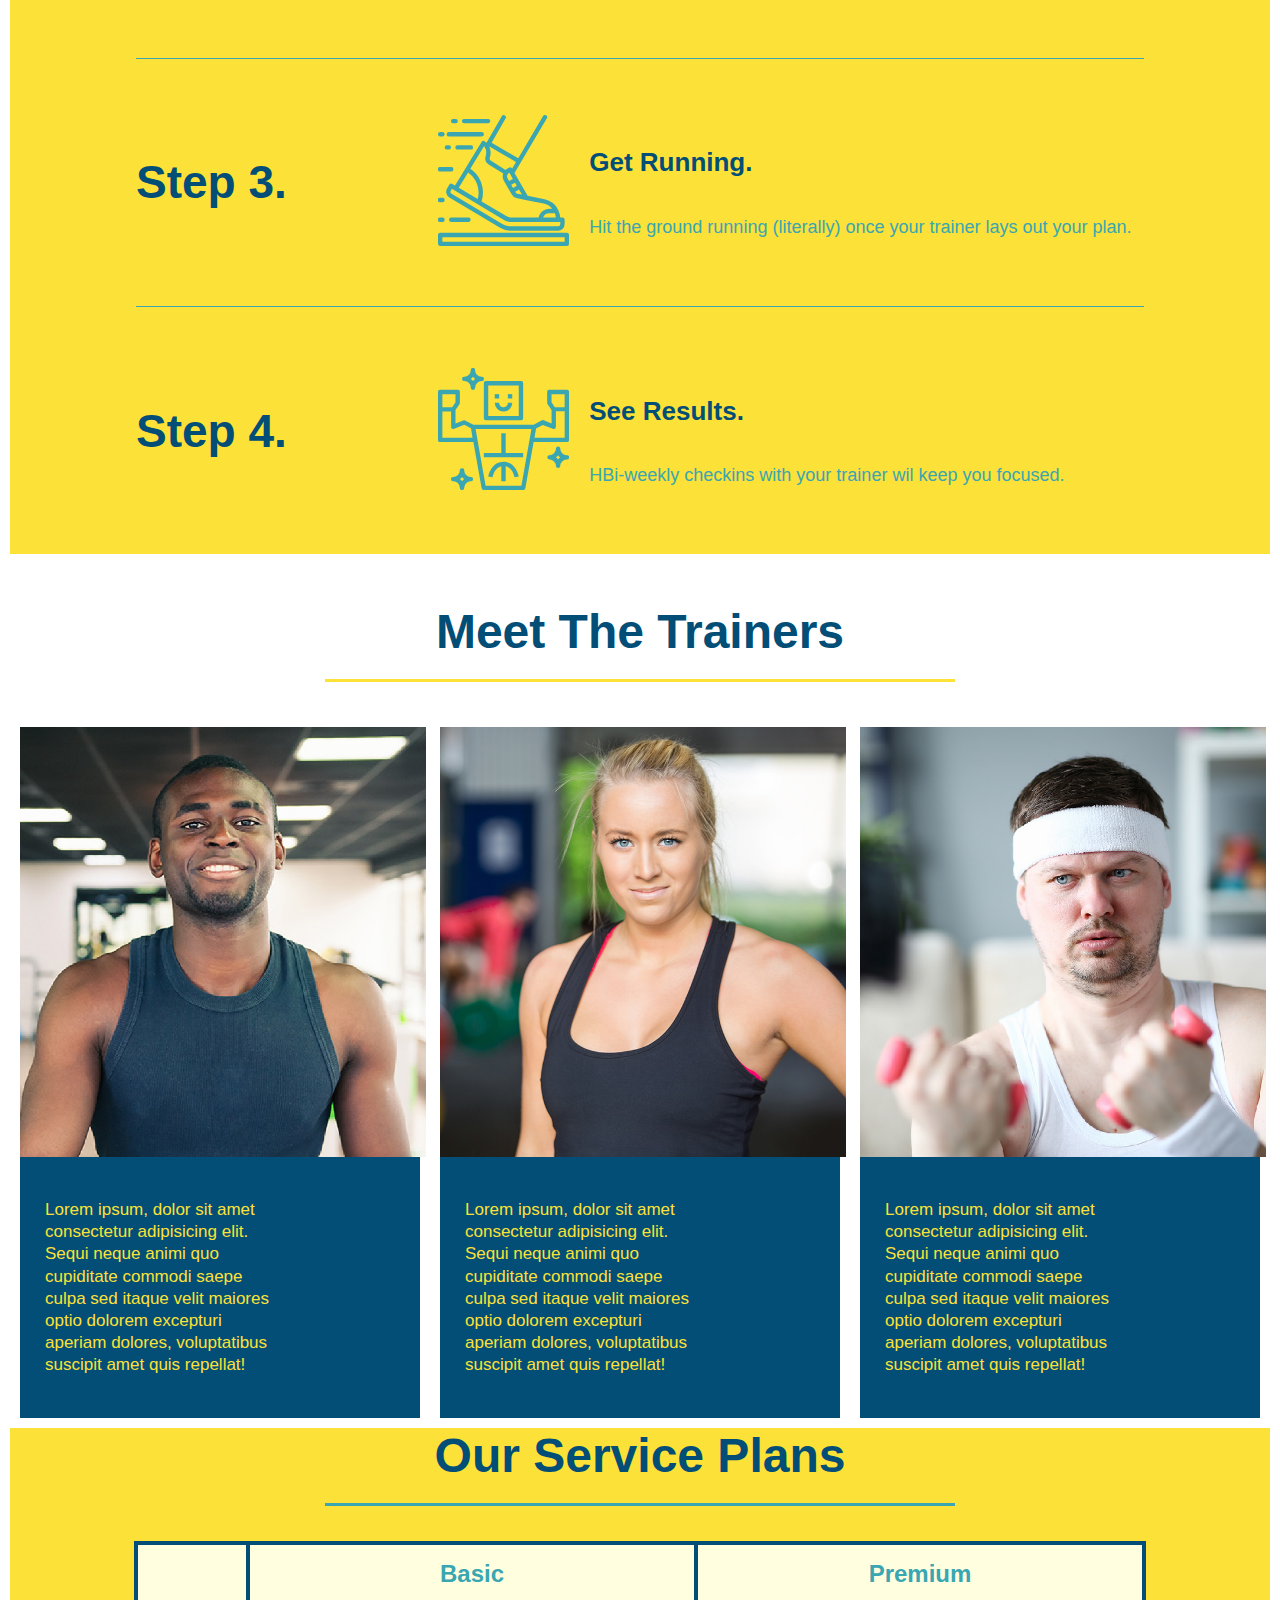
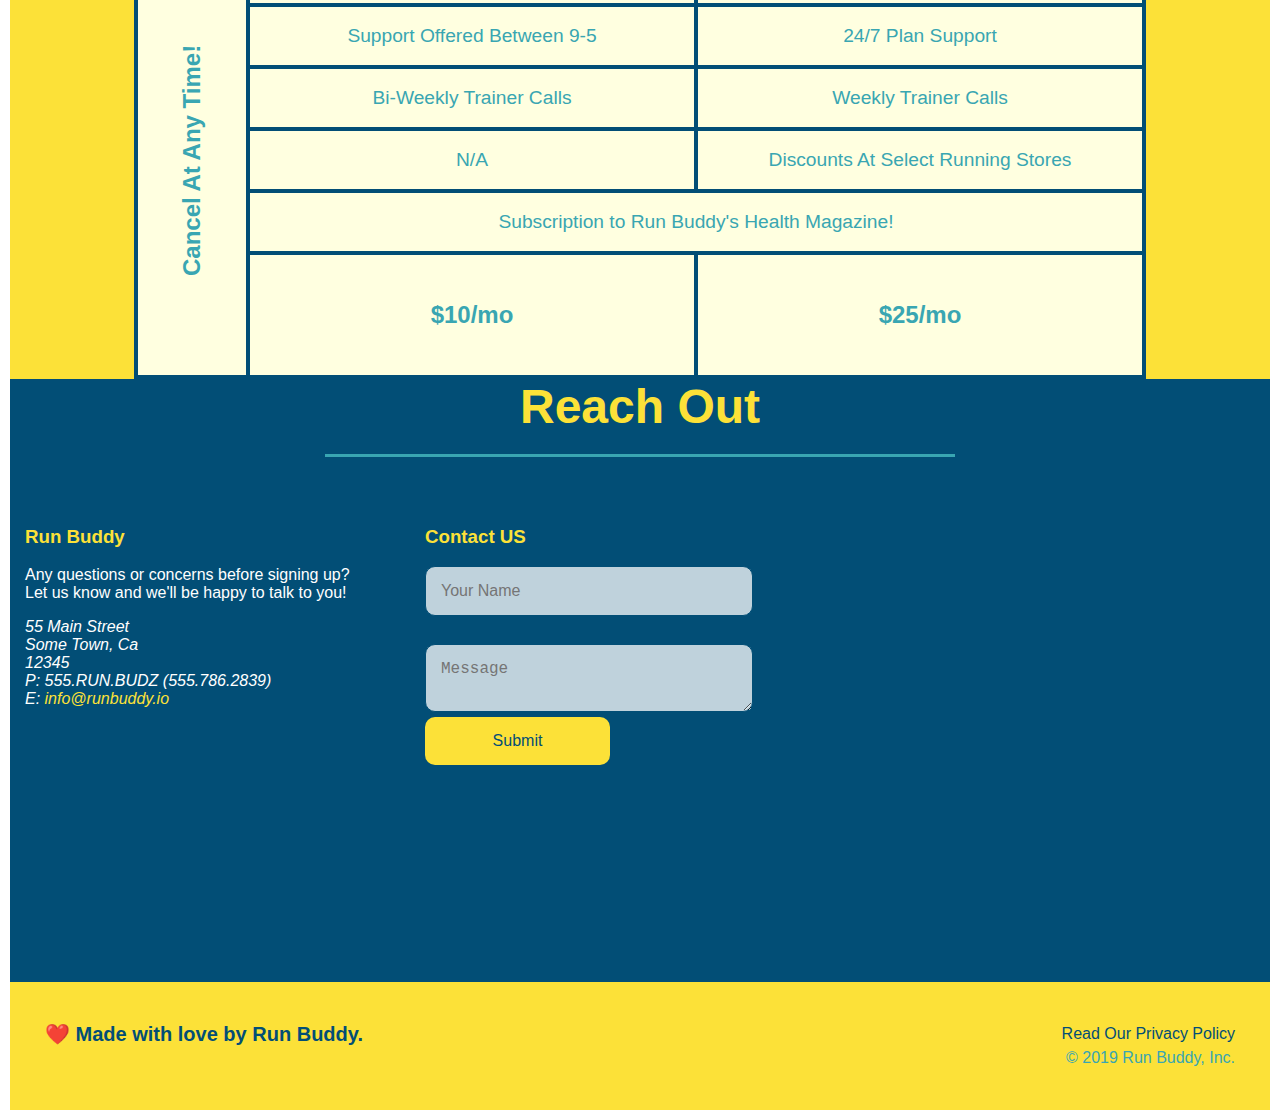
==== commit 938aa23c: "added animation" ====
--- a/index.html
+++ b/index.html
@@ -166,35 +166,53 @@
 
         <div class="trainers">
 
-            <article class="trainer">
-                <img src="./assets/images/trainer-1.jpg" alt="Arron Stephens in his workout clothes, ready to pump iron" />
-                <div class="trainer-bio">
-                 <h3 class="trainer-name">Arron Stephens</h3>
-                  <h4 class="trainer-role">Speed / Strength</h4>
-                  <p>
-                    Lorem ipsum, dolor sit amet consectetur adipisicing elit. Sequi neque animi quo cupiditate commodi saepe culpa sed
-                    itaque velit maiores optio dolorem excepturi aperiam dolores, voluptatibus suscipit amet quis repellat!
-                  </p>
-                </div>
-
-            </article>
-              <article class="trainer">
-                <img src="assets/images/trainer-2.jpg" alt="Joanna Gill cooling off after a workout" />
-                  <div class="trainer-bio">
-                      <h3 class="trainer-name">Joanna Gill</h3>
-                      <h4 class="trainer-role">Endurance</h4>
-                      <p>Lorem ipsum dolor sit amet consectetur adipisicing elit. Adipisci tempora cupiditate, atque veniam possimus nobis veritatis architecto! Quidem est amet adipisci quod consequuntur repellat, impedit tempore sed, suscipit neque ut!</p>
-                  </div>
-
-              </article>    
-              <article class="trainer">
-                  <img src="./assets/images/trainer-3.jpg" alt="Harry Smith wearing a headband and lifting comically small pink weights" />
-                <div class="trainer-bio">
-                  <h3 class="trainer-name">Harry "the Headband" Smith</h3>
-                  <h4 class="trainer-role">Strength</h4>
-                  <p>Lorem ipsum dolor sit amet, consectetur adipisicing elit. Odio adipisci architecto ipsum sed tenetur, explicabo magnam veritatis numquam voluptatem commodi dolorum sequi, temporibus quo nemo excepturi laboriosam animi quos ipsam.</p>
-                </div>
-              </article>
+          <article class="trainer">
+            <div class="trainer-img trainer-1">
+              <div>
+                <h3>Arron Stephens</h3>
+                <h4>Speed / Strength</h4>
+              </div>
+            </div>
+            <div class="trainer-bio">
+              <h3>Arron Stephens</h3>
+              <h4>Speed / Strength</h4>
+              <p>
+                Lorem ipsum, dolor sit amet consectetur adipisicing elit. Sequi neque animi quo cupiditate commodi saepe culpa sed itaque velit maiores optio dolorem excepturi aperiam dolores, voluptatibus suscipit amet quis repellat!
+              </p>
+            </div>
+          </article>
+
+          <article class="trainer">
+            <div class="trainer-img trainer-2">
+              <div>
+                <h3>Joanna Gill</h3>
+                <h4>Endurance</h4>
+              </div>
+            </div>
+            <div class="trainer-bio">
+              <h3>Arron Stephens</h3>
+              <h4>Speed / Strength</h4>
+              <p>
+                Lorem ipsum, dolor sit amet consectetur adipisicing elit. Sequi neque animi quo cupiditate commodi saepe culpa sed itaque velit maiores optio dolorem excepturi aperiam dolores, voluptatibus suscipit amet quis repellat!
+              </p>
+            </div>
+          </article>
+
+          <article class="trainer">
+            <div class="trainer-img trainer-3">
+              <div>
+                <h3>Harry "the Headband" Smith</h3>
+                <h4>Strength</h4>
+              </div>
+            </div>
+            <div class="trainer-bio">
+              <h3>Arron Stephens</h3>
+              <h4>Speed / Strength</h4>
+              <p>
+                Lorem ipsum, dolor sit amet consectetur adipisicing elit. Sequi neque animi quo cupiditate commodi saepe culpa sed itaque velit maiores optio dolorem excepturi aperiam dolores, voluptatibus suscipit amet quis repellat!
+              </p>
+            </div>
+          </article>
         </div>
     </section>
 
--- a/assets/css/style.css
+++ b/assets/css/style.css
@@ -344,74 +344,113 @@
     border-color: var(--tertiary-color);;
 }
 
-
 /* Meet The Trainer Section*/
 
 .trainers {
   display: flex;
   width: 100%;
-  margin: 10 auto;
   flex-wrap: wrap;
   justify-content: center;
 }
 
-  .trainer img {
-    width: 100%;
-  }
-  
+.trainer {
+  width: 800px;
+  margin: 10px;
+  background: var(--secondary-color);
+  color: var(--primary-color);
+  flex: 1;
+}
+
+.trainer-img {
+  width: 94%;
+  min-height: 400px;
+  display: flex;
+  padding: 15px;
+  align-items: flex-end;
+  position: relative;
+  overflow: hidden;
+}
+
+.trainer-img::after {
+  content: "";
+  height: 100%;
+  width: 100%;
+  background: linear-gradient(#fce138, #024b76);
+  position: absolute;
+  top: 0;
+  left: 0;
+  opacity: 0;
+  transition: .5s;
+}
+
+.trainer:hover .trainer-img::after {
+  opacity: .5;
+}
+
+.trainer:hover .trainer-img h3, .trainer:hover .trainer-img h4 {
+  top: 0px;
+  overflow: visible;
+}
+
+.trainer-img h3 {
+  font-size: 32px;
+  margin-bottom: 8px;
+  position: relative;
+  z-index: 999;
+  top: 300px;
+  transition: 0.6s;
+}
+
+.trainer-img h4 {
+  font-weight: lighter;
+  font-size: 26px;
+  margin-bottom: 25px;
+  position: relative;
+  z-index: 990;
+  top: 300px;
+  transition: 0.6s;
+  transition-delay: 0.2s;
+}
+
+
+  .trainer-1 {
+    background-image: url("../images/trainer-1.jpg");
+    background-size: cover;
+    background-position: 80%;
+  }
+  .trainer-2{
+    background-image: url("../images/trainer-2.jpg");
+    background-size: cover;
+    background-position: 80%;
+  }
+  .trainer-3 {
+    background-image: url("../images/trainer-3.jpg");
+    background-size: cover;
+    background-position: 80%;
+  }
+
   .trainer-bio {
     padding: 25px;
     line-height: 1.3;
+    width: 60%;
+    float: left;
   }
 
   .trainer-bio h3 {
     font-size: 28px;
+    display: none;
+
   }
   
   .trainer-bio h4 {
     font-weight: lighter;
     font-size: 22px;
     margin-bottom: 15px;
-  }
-  
+    display: none;
+  }
+
   .trainer-bio p {
     font-size: 17px;
-  }
-
-  .trainer {
-    width: 900px;
-    margin: 20px 20px;
-    background: var(--secondary-color);
-    color: var(--primary-color);
-    flex: 1;
-  }
-
-  .trainer img {
-    width: 100%;
-    float: right;
-  }
-  
-  .trainer-bio {
-    padding: 35px;
-    float: left;
-    width: 60%;
-  }
- 
-
-  .trainer-bio h3 {
-    font-size: 32px;
-    margin-bottom: 8px;
-  }
-  
-  .trainer-bio h4 {
-    font-weight: lighter;
-    font-size: 26px;
-    margin-bottom: 25px;
-  }
-  
-  .trainer-bio p {
-    font-size: 17px;
-    line-height: 1.3;
   }
 
 /* Grid Subscription Info Section*/
@@ -622,6 +661,14 @@
     flex: 100%;  
   }
 
+  .trainer-img h3, .trainer-img h4, .trainer-img::after {
+    display: none;
+  }
+
+  .trainer-bio h3, .trainer-bio h4 {
+    display: block;
+  }
+
   .service-grid-container {
     grid-template-columns: 1fr 1fr;
   }
